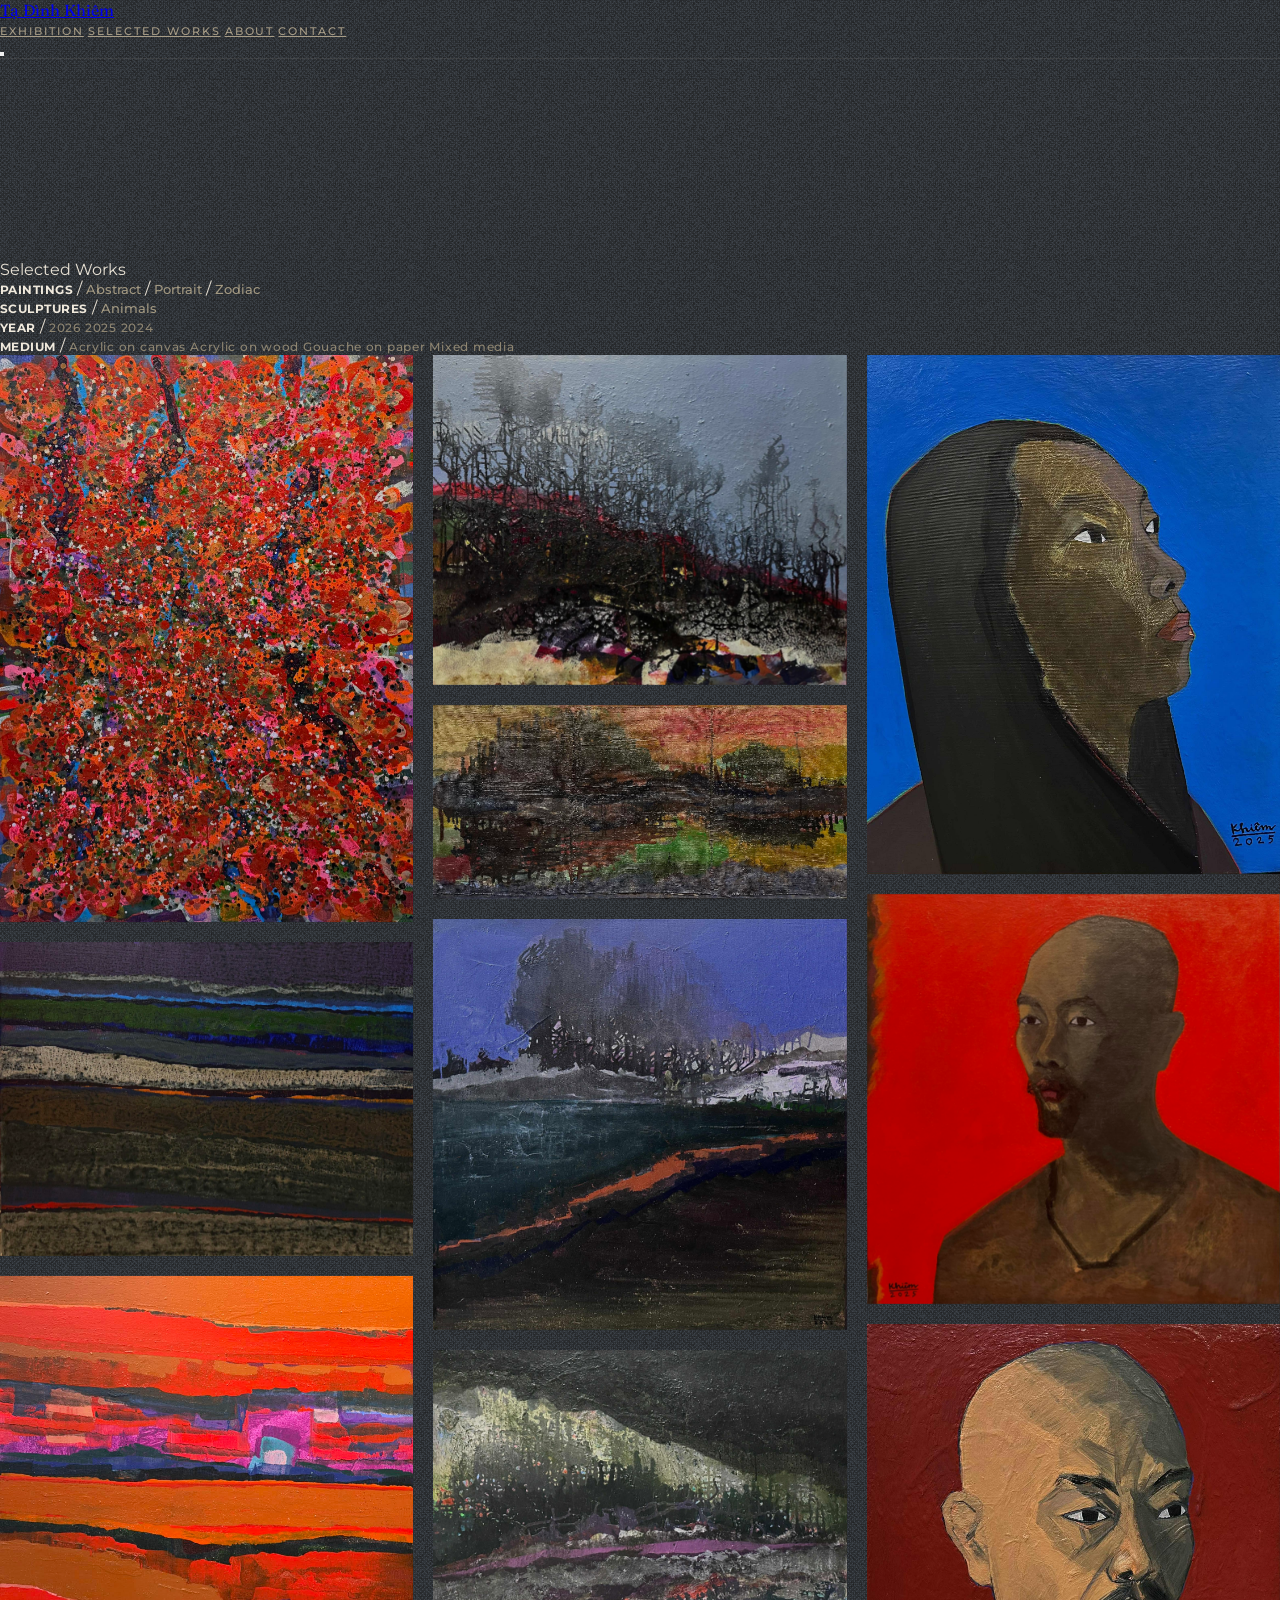
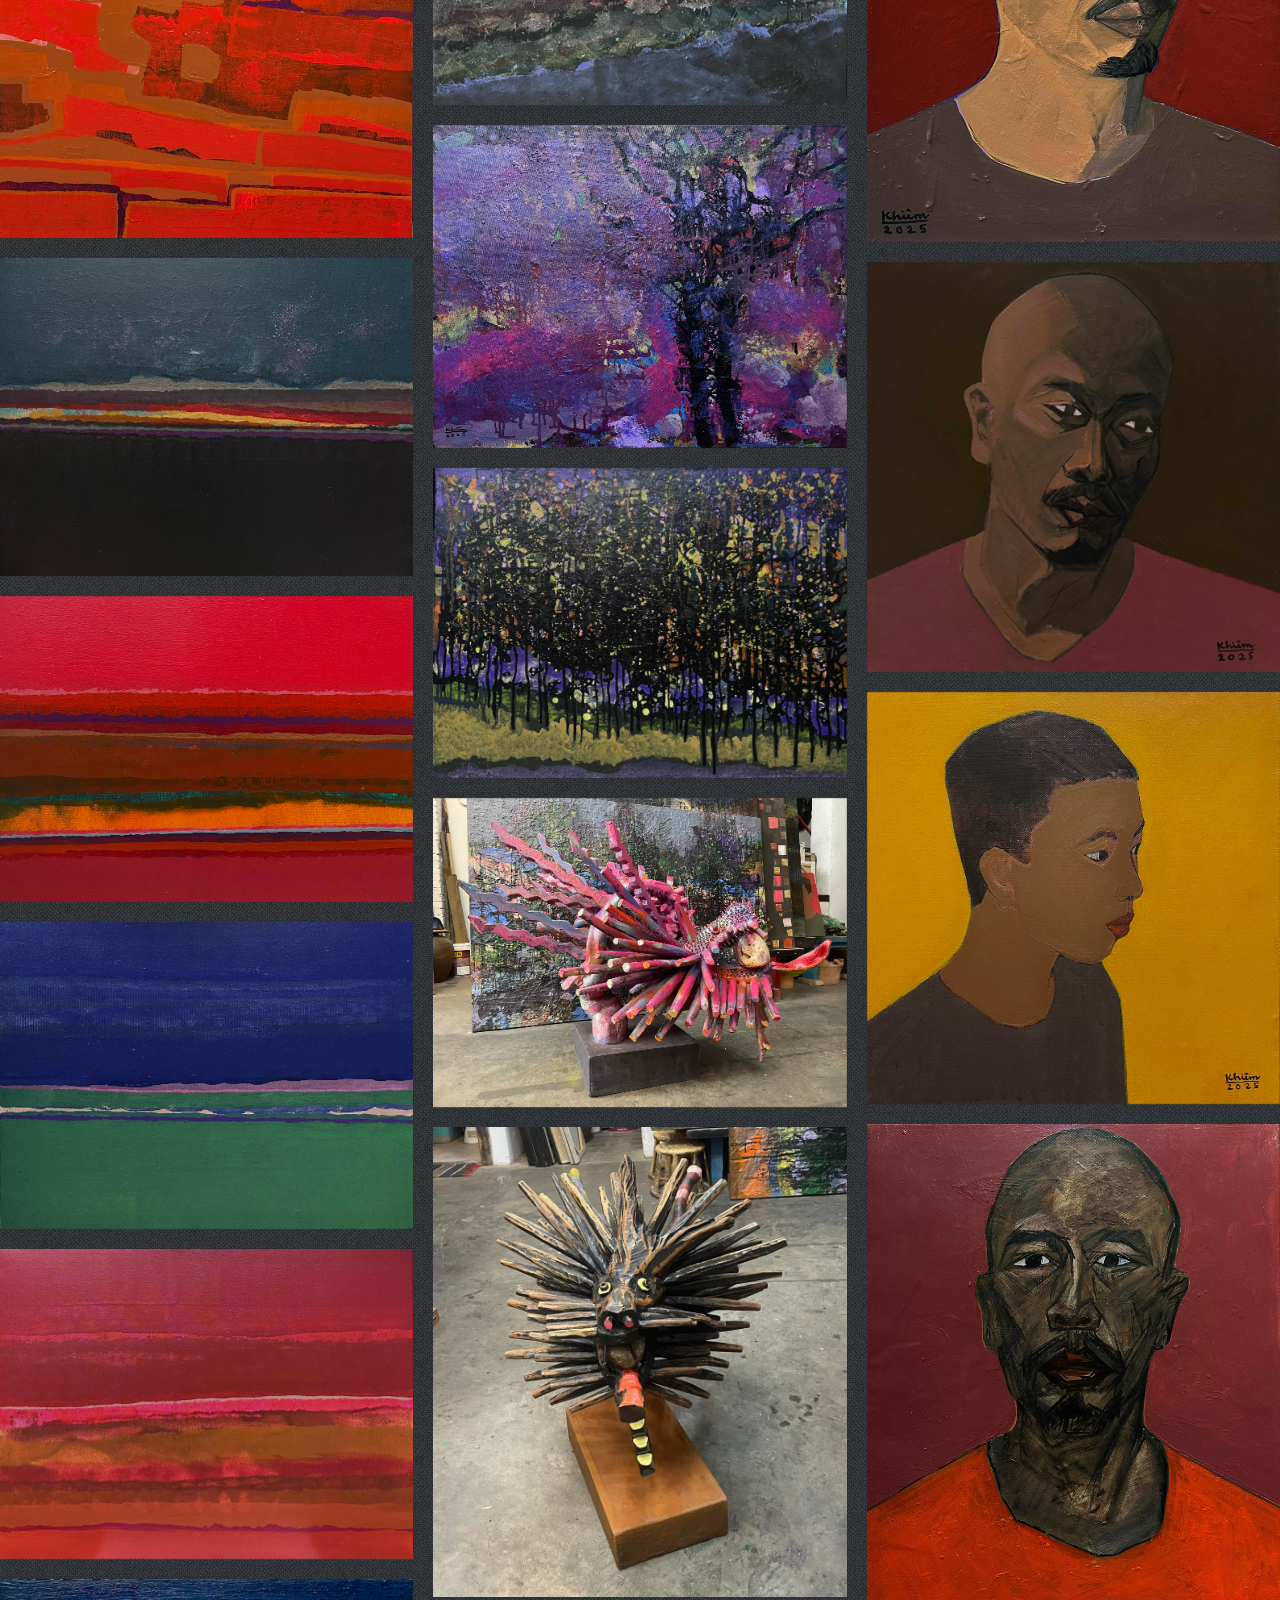
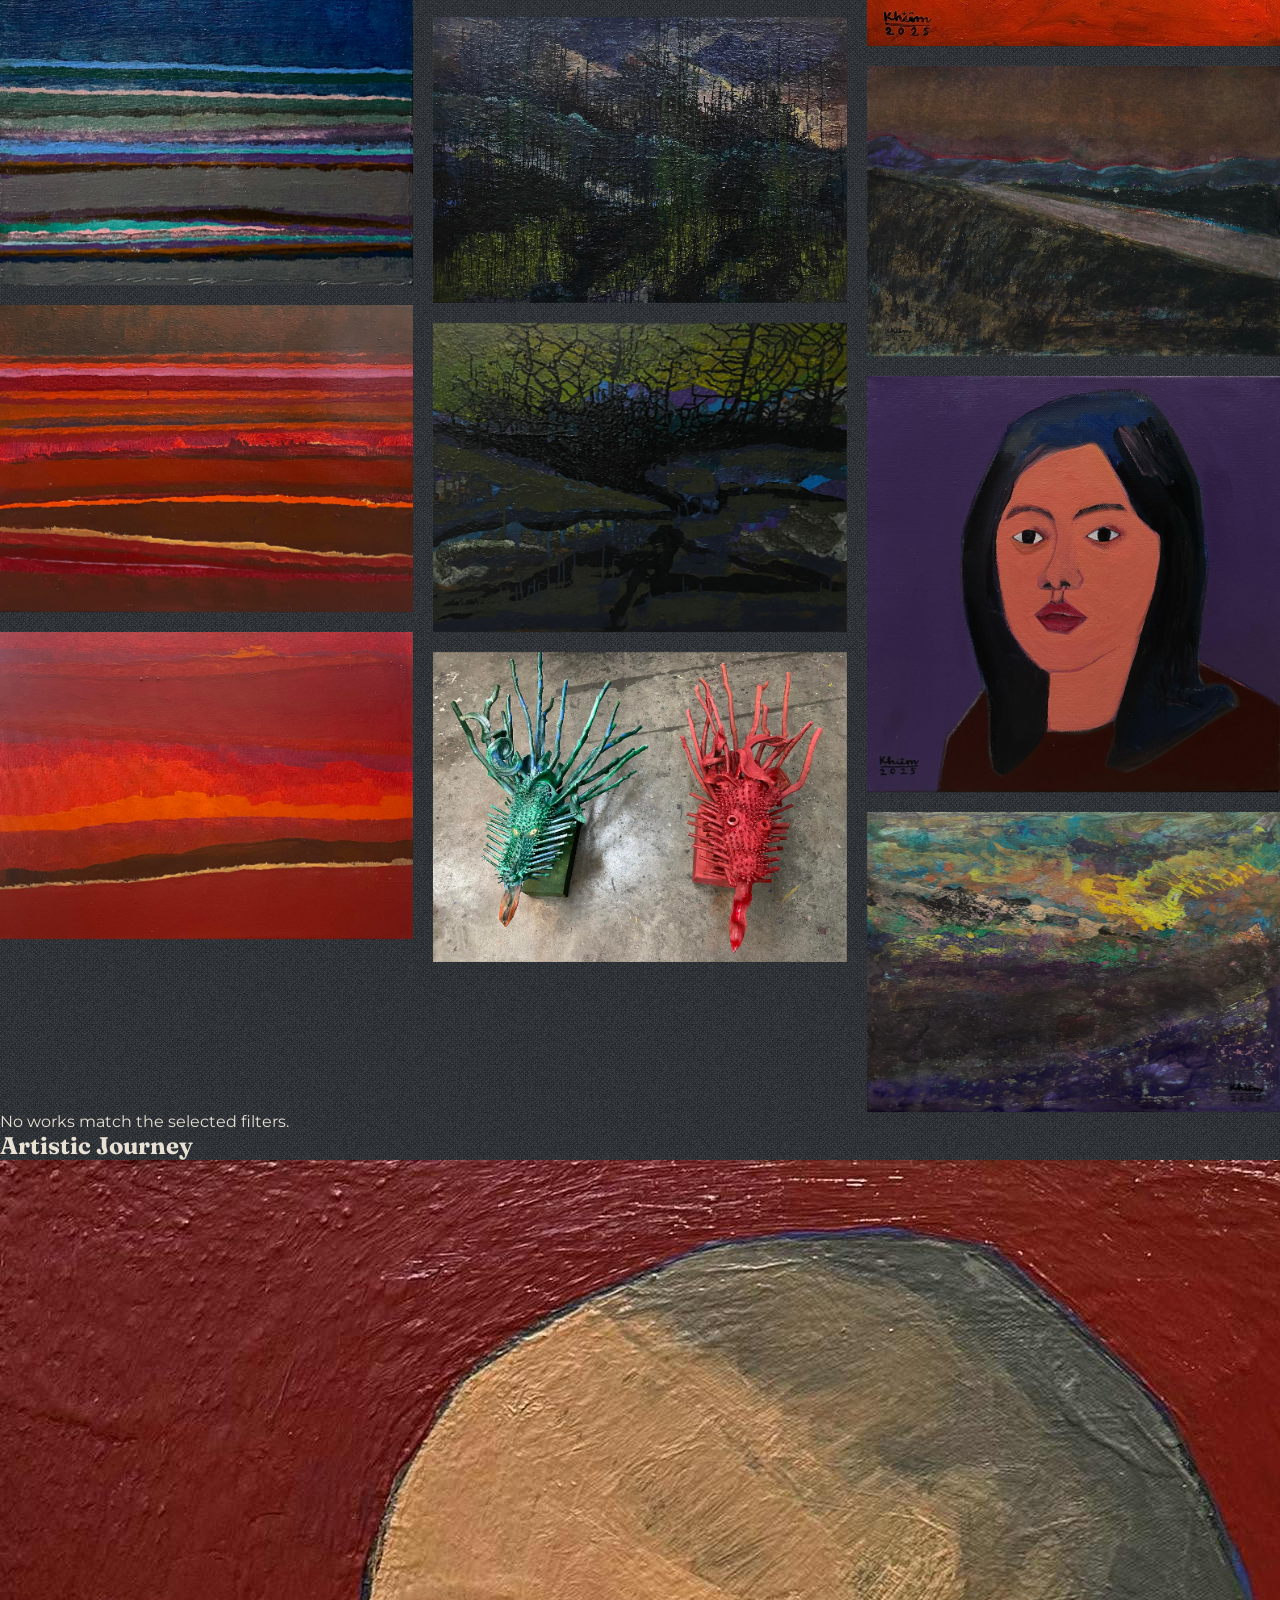
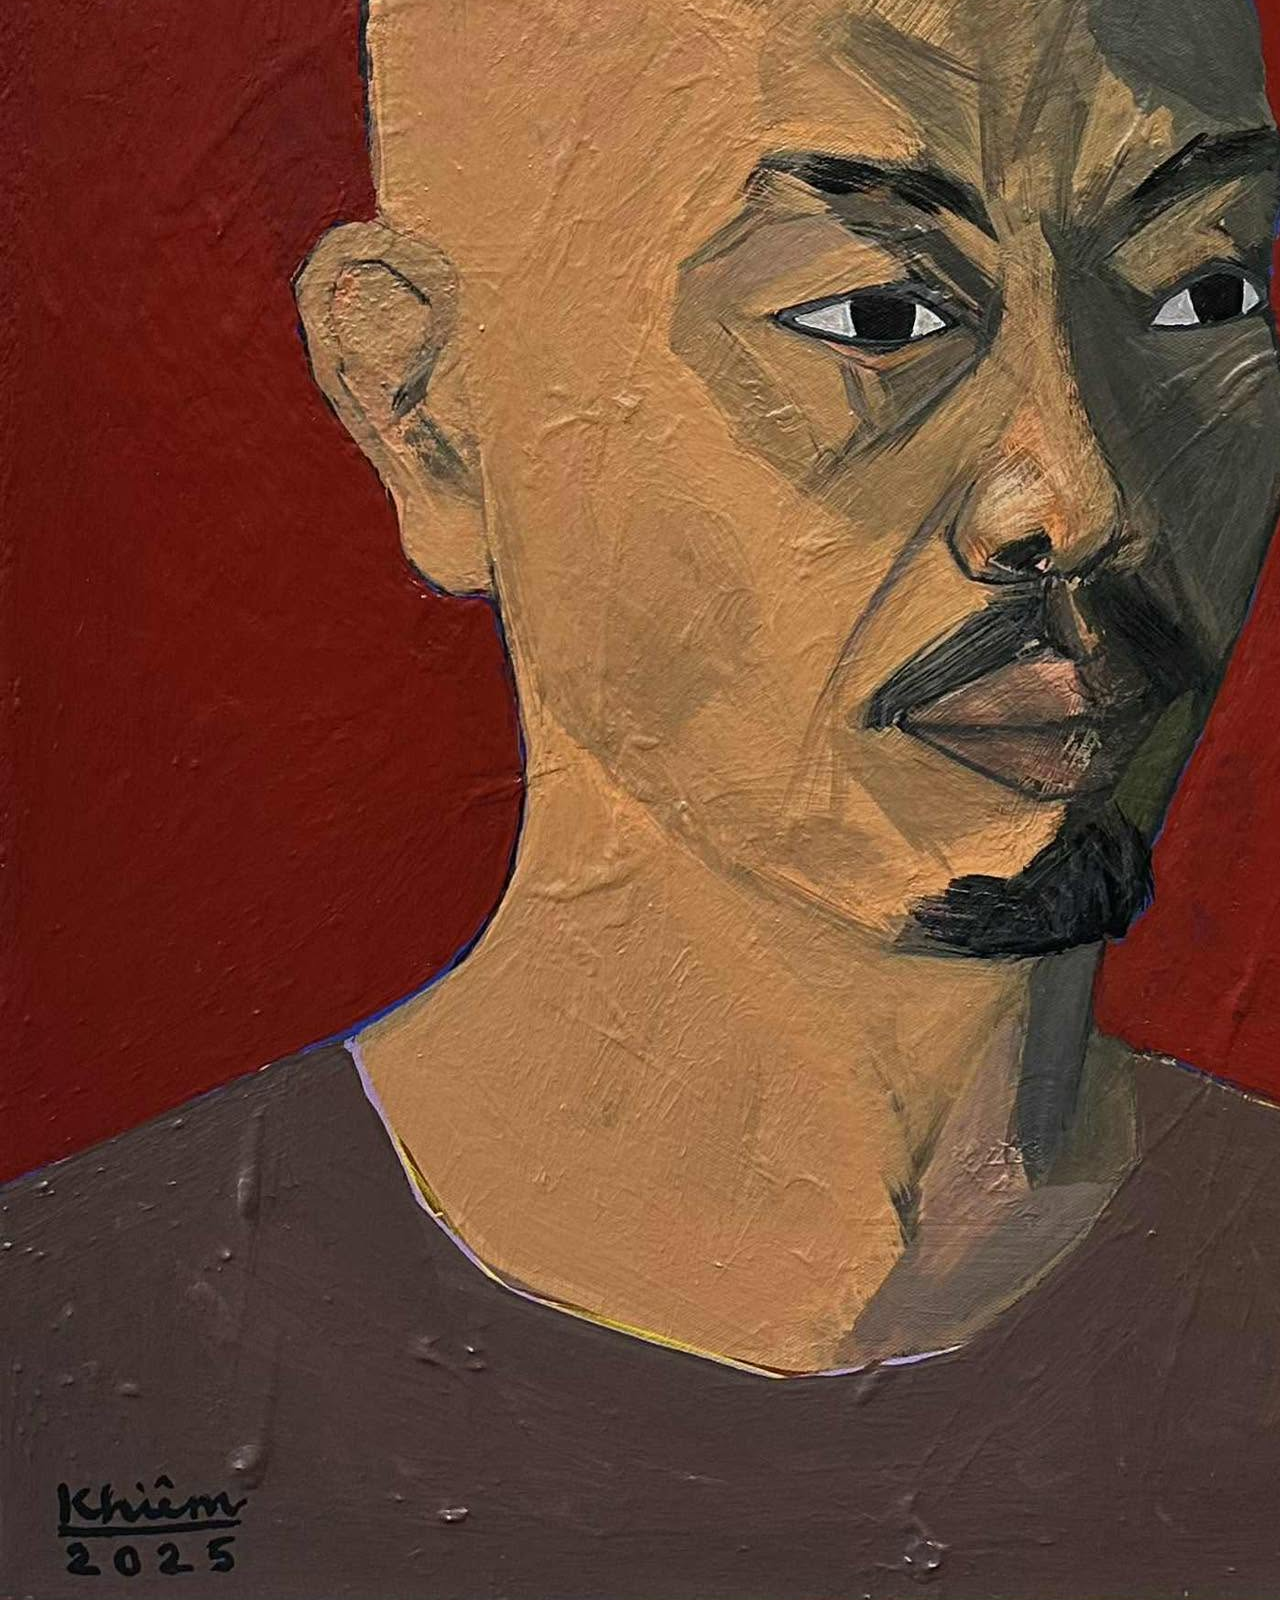
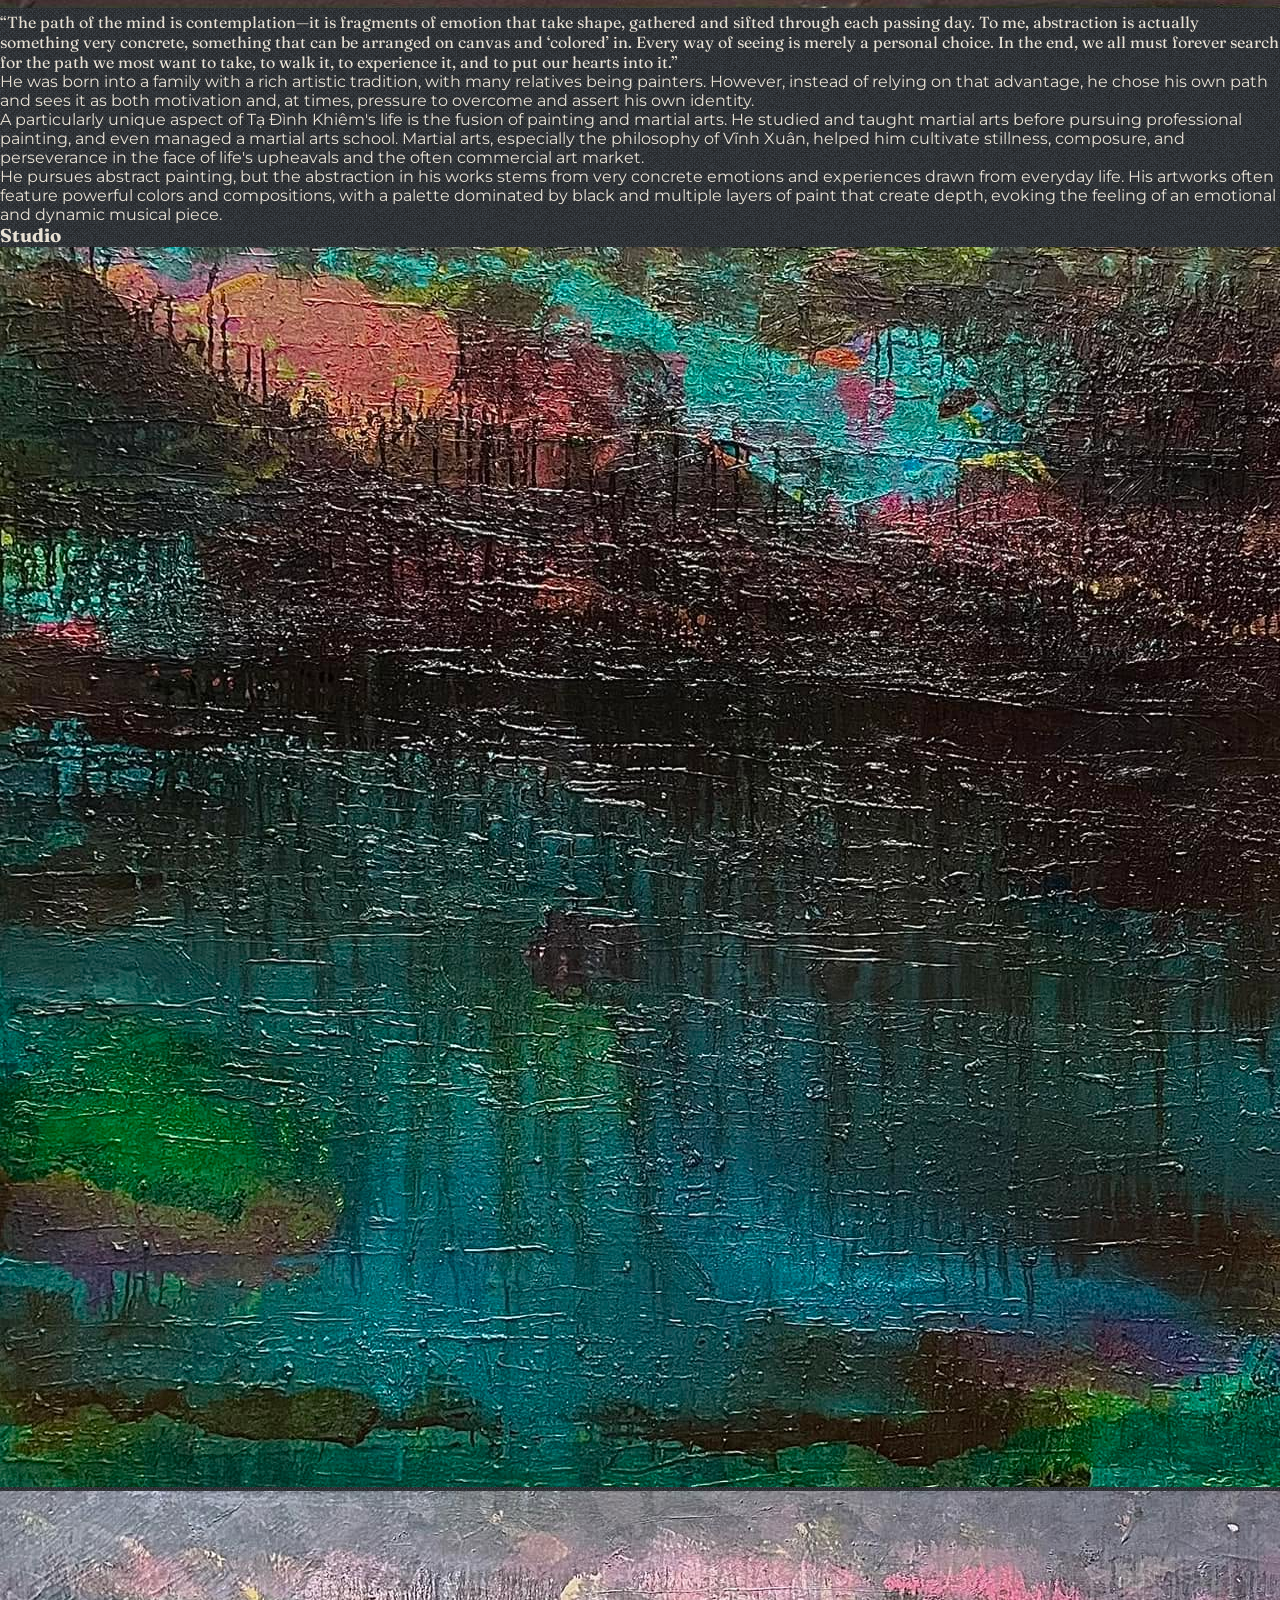
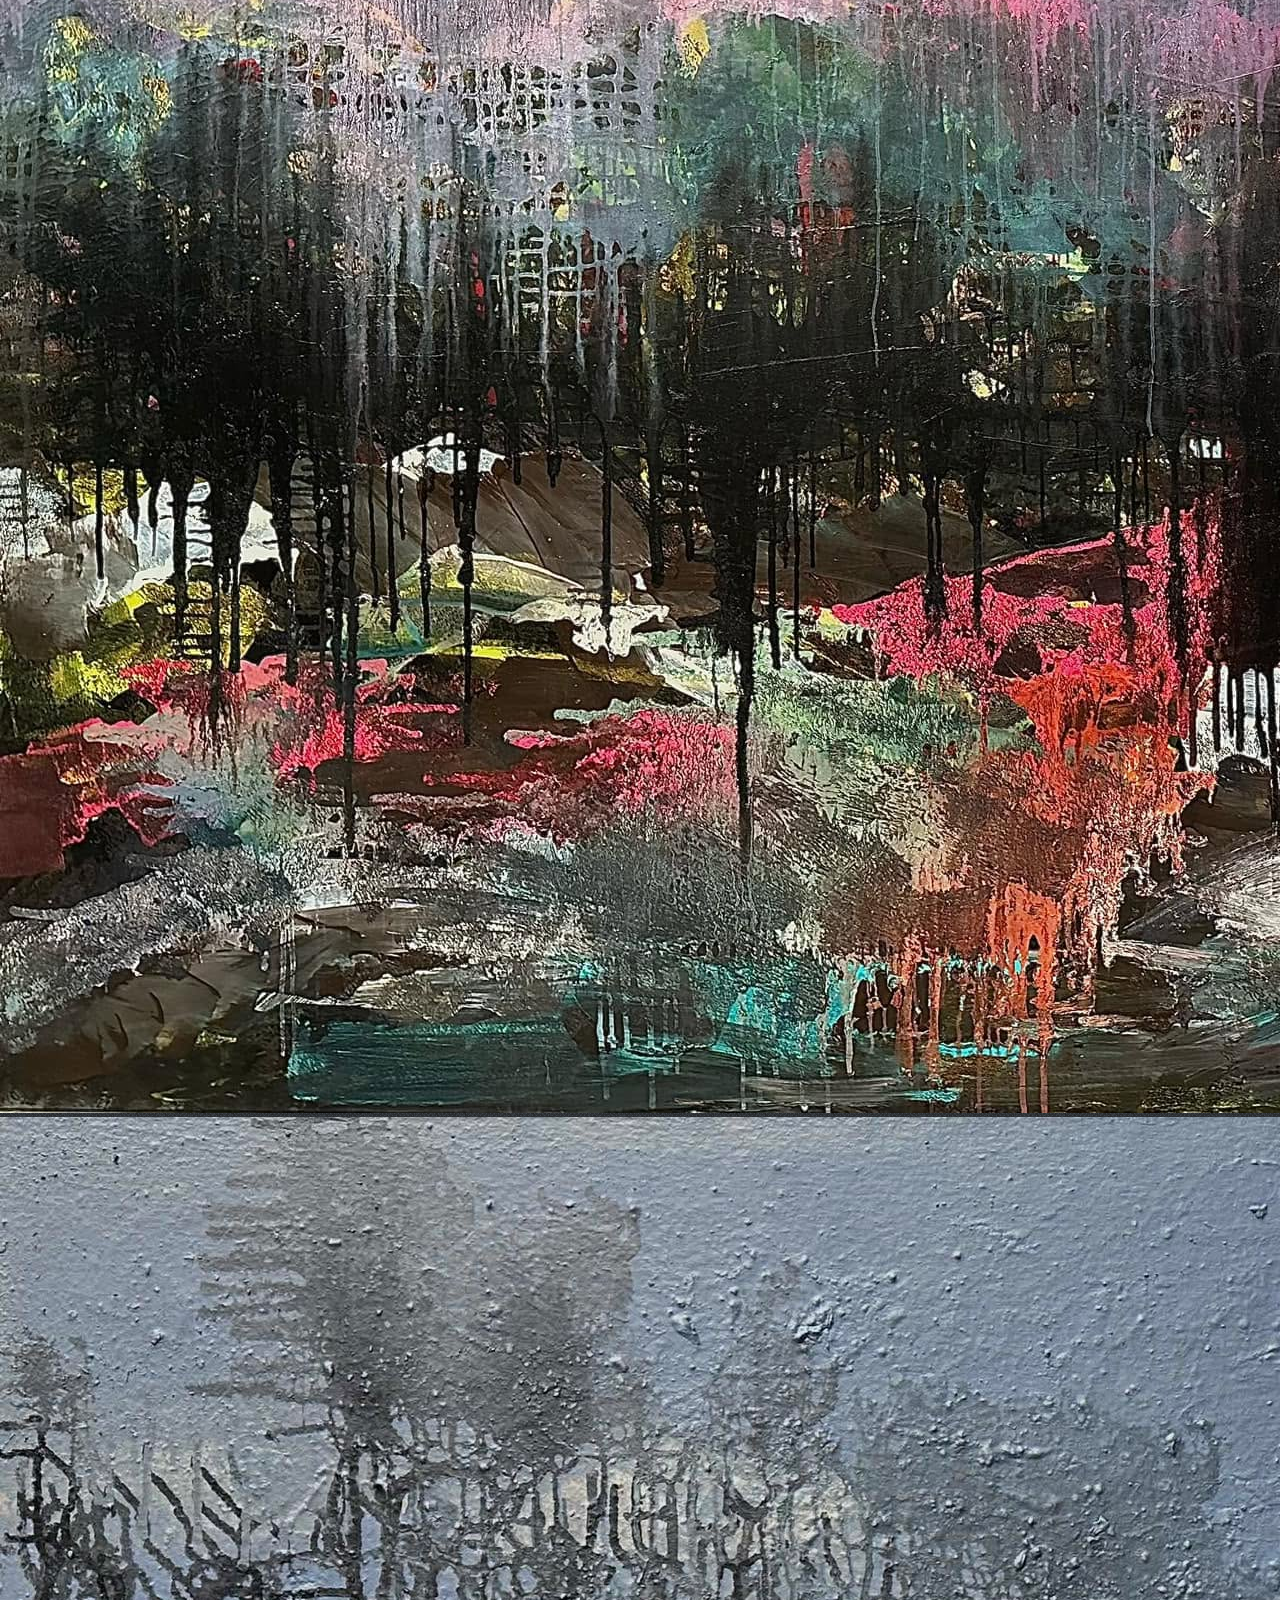
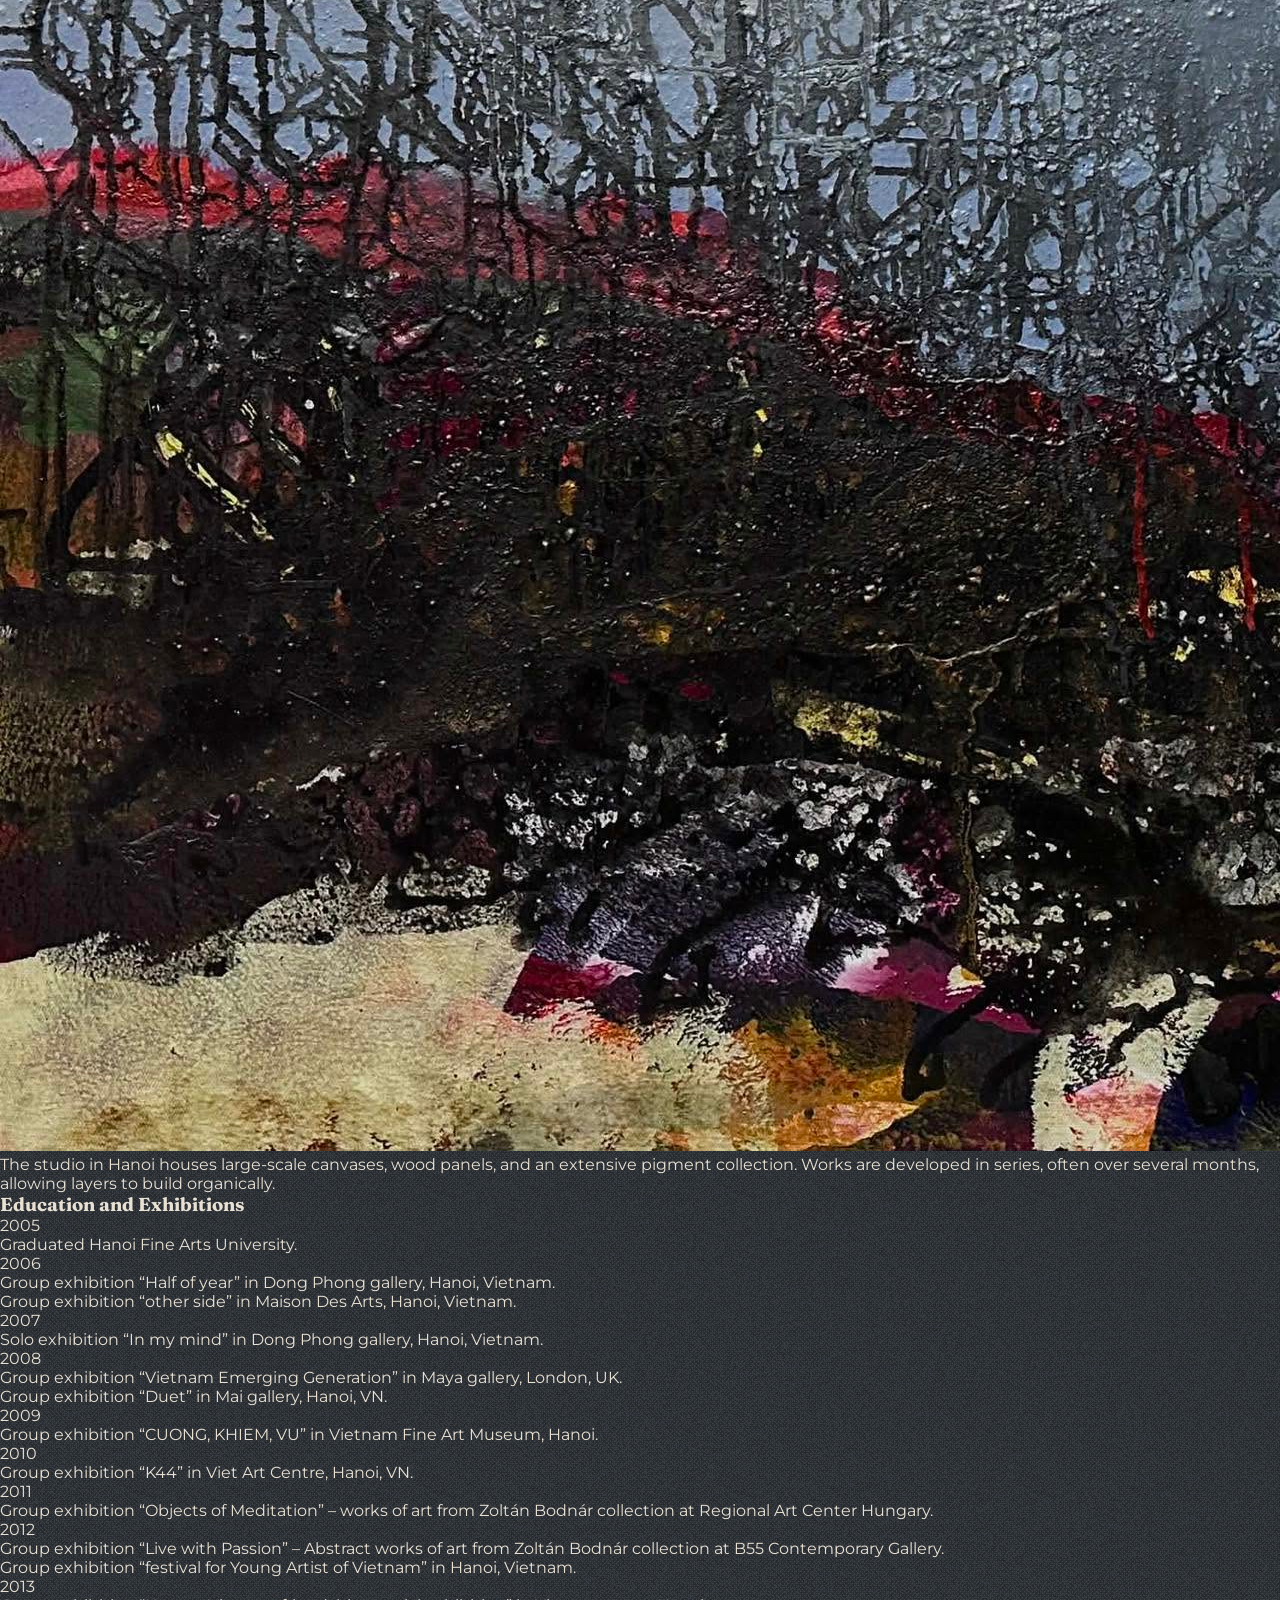
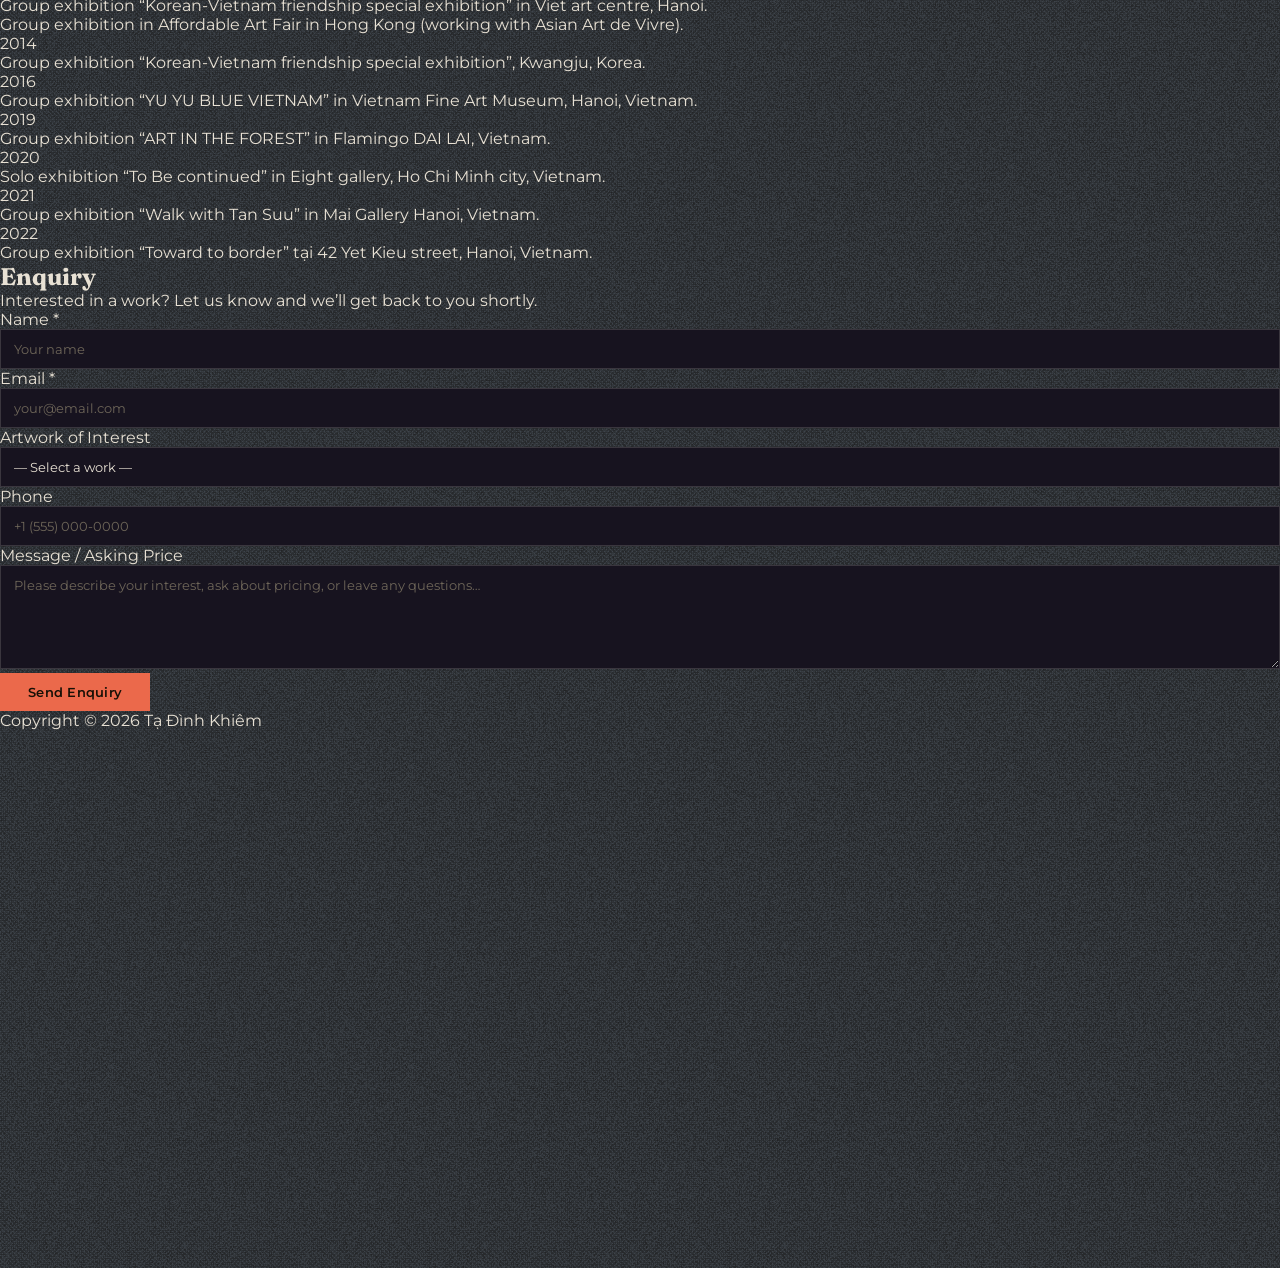
==== index.html @ 2b5f2297 "updated new paintings" ====
<!DOCTYPE html>
<html lang="en" class="scroll-smooth">

<head>
    <meta charset="UTF-8">
    <meta name="viewport" content="width=device-width, initial-scale=1.0">
    <title>Tạ Đình Khiêm</title>
    <script src="https://cdn.tailwindcss.com"></script>
    <script src="https://code.iconify.design/iconify-icon/1.0.7/iconify-icon.min.js"></script>
    <link
        href="https://fonts.googleapis.com/css2?family=Fraunces:ital,opsz,wght@0,9..144,300..700;1,9..144,300..700&family=Montserrat:wght@300;400;500;600&display=swap"
        rel="stylesheet">
    <script>
        tailwind.config = { theme: { extend: { fontFamily: { display: ['Fraunces', 'serif'], sans: ['Montserrat', 'sans-serif'] } } } }
    </script>
    <style>
        :root {
            --display-font: 'Fraunces';
            --accent: #EB694B;
            /* --selection-fg: #171006; */
            --selection-fg: #423067;
            --scrollbar: rgba(240, 233, 220, .14);
            --scrollbar-hover: rgba(240, 233, 220, .3);
            --img-radius: 0px;
            --panel-bg: #0A0810
        }

        * {
            margin: 0;
            padding: 0;
            box-sizing: border-box
        }

        body {
            font-family: 'Montserrat', sans-serif;
            font-size: 16px;
            font-kerning: normal;
            /* background: rgb(55, 62, 69); */
            background-color: #3e444b;
            background-image: url("./img/black-orchid.png");
            color: #E8E1D4;
            -webkit-font-smoothing: antialiased
        }

        .font-display {
            font-family: var(--display-font), serif
        }

        ::selection {
            background: var(--accent);
            color: var(--selection-fg)
        }

        ::-webkit-scrollbar {
            width: 6px
        }

        ::-webkit-scrollbar-track {
            background: #0E0C12
        }

        ::-webkit-scrollbar-thumb {
            background: var(--scrollbar);
            border-radius: 3px
        }

        ::-webkit-scrollbar-thumb:hover {
            background: var(--scrollbar-hover)
        }

        .masonry {
            columns: 3;
            column-gap: 20px
        }

        @media(max-width:1024px) {
            .masonry {
                columns: 2;
                column-gap: 16px;
            }
        }

        @media(max-width:640px) {
            .masonry {
                columns: 2;
                column-gap: 10px
            }
        }

        .mi {
            break-inside: avoid;
            margin-bottom: 20px;
            opacity: 0;
            transform: translateY(14px);
            animation: fu .45s ease forwards
        }

        @media(max-width:1024px) {
            .mi {
                margin-bottom: 16px
            }
        }

        @media(max-width:640px) {
            .mi {
                margin-bottom: 10px
            }
        }

        .mi.out {
            display: none
        }

        .mi img {
            width: 100%;
            height: auto;
            display: block;
            border-radius: var(--img-radius);
            transition: transform .7s cubic-bezier(.25, .46, .45, .94), filter .5s
        }

        .mi:hover img {
            transform: scale(1.03);
            filter: saturate(1.05)
        }

        @keyframes fu {
            to {
                opacity: 1;
                transform: translateY(0)
            }
        }

        .ch {
            font-weight: 700;
            font-size: 15px;
            color: #F0E9DC;
            letter-spacing: .04em;
            text-transform: uppercase;
            font-size: 12px
        }

        .cl {
            color: #A29881;
            transition: color .25s;
            cursor: pointer;
            font-weight: 500;
            font-size: 13px
        }

        .cl:hover {
            color: #F0E9DC
        }

        .cl.on {
            color: #EB694B;
            font-weight: 600
        }

        .fl {
            color: #8F8672;
            transition: color .25s;
            cursor: pointer;
            font-weight: 500;
            font-size: 12px;
            letter-spacing: .06em
        }

        .fl:hover {
            color: #C9C0AC
        }

        .fl.on {
            color: #EB694B;
            font-weight: 600
        }

        .nl {
            position: relative;
            color: #A79C86;
            transition: color .25s;
            font-weight: 500;
            font-size: 11px;
            text-transform: uppercase;
            letter-spacing: .18em;
            padding-bottom: 3px
        }

        .nl::after {
            content: '';
            position: absolute;
            left: 0;
            bottom: 0;
            width: 100%;
            height: 1px;
            background: #EB694B;
            transform: scaleX(0);
            transform-origin: left;
            transition: transform .3s
        }

        .nl:hover {
            color: #EB694B
        }

        .nl.cur {
            color: #EB694B
        }

        .nl.cur::after {
            transform: scaleX(1)
        }

        .dv {
            height: 1px;
            background: rgba(240, 233, 220, .09)
        }

        .lb {
            background-color: #3e444b;
            background-image: url("./img/black-orchid.png");
        }

        .lb {
            opacity: 0;
            pointer-events: none;
            transition: opacity .3s
        }

        .lb.on {
            opacity: 1;
            pointer-events: auto
        }

        .lb .lbi {
            transform: scale(.97) translateY(8px);
            transition: transform .4s cubic-bezier(.16, 1, .3, 1)
        }

        .lb.on .lbi {
            transform: scale(1) translateY(0)
        }

        .ip {
            position: relative;
            overflow: hidden;
            background: var(--panel-bg)
        }

        .ip::before,
        .ip::after {
            content: '';
            position: absolute;
            border-radius: 50%;
            pointer-events: none;
            filter: blur(80px);
            opacity: .5
        }

        .ip::before {
            width: 200%;
            height: 200%;
            top: -60%;
            left: -60%;
            background: var(--pa, #C0392B)
        }

        .ip::after {
            width: 160%;
            height: 160%;
            bottom: -50%;
            right: -50%;
            background: var(--pb, #2C3E50)
        }

        .ip .p1,
        .ip .p2,
        .ip .p3 {
            position: absolute;
            border-radius: 50%;
            pointer-events: none
        }

        .ip .p1 {
            width: 120%;
            height: 120%;
            top: -10%;
            right: -40%;
            background: var(--pc, #8E44AD);
            opacity: .35;
            filter: blur(60px)
        }

        .ip .p2 {
            width: 100%;
            height: 100%;
            bottom: -20%;
            left: -20%;
            background: var(--pd, #EB694B);
            opacity: .3;
            filter: blur(60px)
        }

        .ip .p3 {
            width: 90%;
            height: 90%;
            top: 10%;
            left: 20%;
            background: var(--pe, #2980B9);
            opacity: .2;
            filter: blur(70px)
        }

        .ip .ic {
            position: relative;
            z-index: 2
        }

        .la {
            position: absolute;
            top: 50%;
            transform: translateY(-50%);
            z-index: 10;
            width: 44px;
            height: 44px;
            border-radius: 50%;
            background: var(--arrow-bg);
            backdrop-filter: blur(8px);
            border: 1px solid rgba(255, 255, 255, .12);
            color: #fff;
            display: flex;
            align-items: center;
            justify-content: center;
            cursor: pointer;
            transition: background .25s, transform .25s
        }

        .la:hover {
            background: var(--arrow-bg-hover);
            transform: translateY(-50%) scale(1.08)
        }

        .la.pr,
        .la.nx {
            display: none;
        }

        .ep {
            opacity: 0;
            pointer-events: none;
            transition: opacity .3s
        }

        .ep.on {
            opacity: 1;
            pointer-events: auto
        }

        .ep .ei {
            transform: scale(.96) translateY(12px);
            transition: transform .4s cubic-bezier(.16, 1, .3, 1)
        }

        .ep.on .ei {
            transform: scale(1) translateY(0)
        }

        .mm {
            transform: translateX(100%);
            transition: transform .4s cubic-bezier(.16, 1, .3, 1)
        }

        .mm.open {
            transform: translateX(0)
        }

        .ub {
            position: relative;
            overflow: hidden
        }

        .ub::after {
            content: '';
            position: absolute;
            inset: 0;
            background-color: #3e444b;
            background-image: url("./img/black-orchid.png");
        }

        .footer-icon {
            color: #A79C86;
            transition: color .25s
        }

        .footer-icon:hover {
            color: #fff;
        }

        .toast {
            position: fixed;
            bottom: 30px;
            left: 50%;
            transform: translateX(-50%) translateY(20px);
            background: #2a221b;
            color: #171006;
            padding: 14px 28px;
            font-size: 14px;
            font-weight: 600;
            z-index: 200;
            opacity: 0;
            transition: opacity .3s, transform .3s;
            pointer-events: none
        }

        .toast.show {
            opacity: 1;
            transform: translateX(-50%) translateY(0)
        }

        .fi {
            width: 100%;
            background: #17131F;
            border: 1px solid rgba(240, 233, 220, .16);
            padding: 11px 13px;
            font-family: inherit;
            font-size: 13px;
            color: #E8E1D4;
            transition: border-color .25s;
            outline: none
        }

        .fi:focus {
            border-color: #EB694B
        }

        .fi::placeholder {
            color: #6E6659
        }

        .fs {
            appearance: none;
            background-image: url("data:image/svg+xml,%3Csvg xmlns='https://www.w3.org/2000/svg' width='12' height='12' viewBox='0 0 24 24' fill='none' stroke='%23A79C86' stroke-width='2'%3E%3Cpath d='m6 9 6 6 6-6'/%3E%3C/svg%3E");
            background-repeat: no-repeat;
            background-position: right 12px center;
            padding-right: 32px
        }

        .br {
            background: #EB694B;
            color: #171006;
            font-family: inherit;
            font-weight: 600;
            font-size: 13px;
            letter-spacing: .02em;
            padding: 11px 28px;
            border: none;
            cursor: pointer;
            transition: background .25s
        }

        .br:hover {
            background: #ce5525
        }

        .bs {
            background: #ce5525;
            color: rgb(255 255 255 / 0.9);
            font-family: inherit;
            font-weight: 600;
            font-size: 11px;
            letter-spacing: .04em;
            text-transform: uppercase;
            padding: 9px 18px;
            border: none;
            cursor: pointer;
            transition: background .25s
        }

        .bs:hover {
            background: #bb4d22
        }

        .bo {
            background: transparent;
            color: #fff;
            font-family: inherit;
            font-weight: 600;
            font-size: 11px;
            letter-spacing: .04em;
            text-transform: uppercase;
            padding: 9px 18px;
            border: 1px solid rgba(255, 255, 255, .25);
            cursor: pointer;
            transition: all .25s
        }

        .bo:hover {
            border-color: #fff;
            background: rgba(255, 255, 255, .08)
        }
    </style>
</head>

<body>

    <header class="fixed top-0 left-0 right-0 z-50 backdrop-blur-md">
        <div class="max-w-[1440px] mx-auto px-5 md:px-10 h-20 flex items-center justify-between">
            <a href="#" class="font-display text-4xl font-bold text-[#EFE9DD] hover:text-[#EB694B] transition-colors">Tạ
                Đình Khiêm</a>
            <nav class="hidden md:flex items-center gap-8">
                <a href="exhibition.html" class="nl font-bold">Exhibition</a>
                <a href="#works" class="nl font-bold cur">Selected Works</a>
                <a href="#resume" class="nl font-bold">About</a>
                <a href="#contact" class="nl font-bold">Contact</a>
            </nav>
            <button id="menuBtn" class="md:hidden text-[#A79C86] hover:text-[#EB694B] transition-colors"><iconify-icon
                    icon="lucide:menu" width="22"></iconify-icon></button>
        </div>
        <div class="dv"></div>
    </header>

    <div id="mobileMenu" class="mm fixed bg-[#3e444b] Bg-[#3e444b] bg-[url(./img/black-orchid.png)] inset-0 z-[60] flex flex-col items-center
        justify-center gap-8">
        <button id="closeMenu"
            class="absolute top-4 right-5 text-[#A79C86] hover:text-[#EFE9DD] transition-colors"><iconify-icon
                icon="lucide:x" width="24"></iconify-icon></button>
        <a href="exhibition.html"
            class="text-2xl font-display font-bold tracking-wide text-[#EFE9DD] hover:text-[#EB694B] ml">Exhibition</a>
        <a href="#works"
            class="text-2xl font-display font-bold tracking-wide text-[#EFE9DD] hover:text-[#EB694B] ml">Selected
            Works</a>
        <a href="#resume"
            class="text-2xl font-display font-bold tracking-wide text-[#EFE9DD] hover:text-[#EB694B] ml">About</a>
        <a href="#contact"
            class="text-2xl font-display font-bold tracking-wide text-[#EFE9DD] hover:text-[#EB694B] ml">Contact</a>
    </div>

    <main class="pt-[76px]">

        <!-- Upcoming Exhibition -->
        <section class="ub">
            <div class="max-w-[1440px] mx-auto px-5 md:px-10 py-10 md:py-14 relative z-10 #3e444b]">
                <p class="text-[14px] font-bold uppercase tracking-[.12em] mb-3">Upcoming Exhibition</p>
                <h2 class="font-display text-2xl md:text-4xl font-bold tracking-tight mb-3">On Level (0)</h2>
                <p class="text-sm md:text-[15px] leading-relaxed max-w-xl mb-5">It is where memories
                    exist after an event has passed. Where things that have not yet happened can be imagined as
                    though they had once existed. Where a gaze, a sound, or a scent can open up an entire stretch of
                    lost time. This space has no form, no coordinates, yet quietly shapes the way we see the world
                    and ourselves. “On Level (0)” begins from that distance…</p>
                <div class="flex flex-col gap-y-3 text-sm md:text-[15px]">
                    <div class="flex flex-wrap items-center gap-x-8 gap-y-2">
                        <span class="flex items-center gap-2 font-semibold"><iconify-icon icon="lucide:calendar"
                                width="18"></iconify-icon>17.10.2026</span>
                        <span class="flex items-center gap-2 text-white/90 font-semibold"><iconify-icon
                                icon="lucide:clock" width="18"></iconify-icon>16:00</span>
                    </div>
                    <span class="flex items-start gap-2 font-semibold max-w-xl leading-snug"><iconify-icon
                            icon="lucide:map-pin" width="18"
                            class="text-white/85 mt-0.5 flex-shrink-0"></iconify-icon>Floor 2, Building B,
                        Vietnam National Fine Arts Museum,<br>66 Nguyen Thai Hoc St., Hanoi, Vietnam</span>
                    <div class="flex flex-wrap items-center gap-x-8 gap-y-2">
                        <span class="flex items-center gap-2 font-semibold"><iconify-icon icon="lucide:door-open"
                                width="18" class="text-white/85"></iconify-icon>Open To
                            Public</span>
                        <a href="https://www.facebook.com/RGAS.hanoi.vietnam" target="_blank" rel="noopener"
                            class="flex items-center gap-2 font-semibold text-[#EB694B] hover:text-[#EB694B] transition-colors"><iconify-icon
                                icon="lucide:facebook" width="18" class="text-[#EB694B]"></iconify-icon>Red Gate Art
                            Space</a>
                    </div>
                </div>
            </div>
        </section>

        <!-- Filters -->
        <section id="works" class="max-w-[1440px] mx-auto px-5 md:px-10 pt-7 pb-4">
            <p class="text-[14px] font-bold uppercase tracking-[.12em] mb-4">Selected Works</p>
            <div class="space-y-2.5">
                <div class="flex flex-wrap items-center gap-x-2 gap-y-1.5">
                    <span class="ch mr-1">Paintings</span>
                    <span class="text-[#5E5768] font-light">/</span>
                    <span class="cl px-1.5 py-0.5" data-fc="abstract">Abstract</span>
                    <span class="text-[#5E5768] font-light">/</span>
                    <span class="cl px-1.5 py-0.5" data-fc="portrait">Portrait</span>
                    <span class="text-[#5E5768] font-light">/</span>
                    <span class="cl px-1.5 py-0.5" data-fc="zodiac">Zodiac</span>
                </div>
                <div class="flex flex-wrap items-center gap-x-2 gap-y-1.5">
                    <span class="ch mr-1">Sculptures</span>
                    <span class="text-[#5E5768] font-light">/</span>
                    <span class="cl px-1.5 py-0.5" data-fc="sculpt-animal">Animals</span>
                </div>
                <div class="flex flex-wrap items-center gap-x-2 gap-y-1.5">
                    <!-- <span class="text-[#EFE9DD] text-[12px] font-bold tracking-[.1em] mr-1">Year</span> -->
                    <span class="ch mr-1">Year</span>
                    <span class="text-[#5E5768] font-light">/</span>
                    <span class="fl px-1.5 py-0.5" data-fy="2026">2026</span>
                    <span class="fl px-1.5 py-0.5" data-fy="2025">2025</span>
                    <span class="fl px-1.5 py-0.5" data-fy="2024">2024</span>
                </div>
                <div class="flex flex-wrap items-center gap-x-2 gap-y-1.5">
                    <!-- <span class="text-[#6E6659] text-[12px] font-bold tracking-[.1em] mr-1">Medium</span> -->
                    <span class="ch mr-1">Medium</span>
                    <span class="text-[#5E5768] font-light">/</span>
                    <span class="fl px-1.5 py-0.5" data-fm="Acrylic on canvas">Acrylic on canvas</span>
                    <span class="fl px-1.5 py-0.5" data-fm="Acrylic on wood">Acrylic on wood</span>
                    <span class="fl px-1.5 py-0.5" data-fm="Gouache on paper">Gouache on paper</span>
                    <span class="fl px-1.5 py-0.5" data-fm="Mixed media">Mixed media</span>
                </div>
            </div>
        </section>
        <!-- <div class="dv max-w-[1440px] mx-auto"></div> -->

        <!-- Gallery -->
        <section class="max-w-[1440px] mx-auto px-5 md:px-10 py-6">
            <div class="masonry" id="gal"></div>
            <div id="emp" class="hidden py-48 text-center">
                <p class="text-[#6E6659] text-sm">No works match the selected filters.</p>
            </div>
        </section>

        <!-- Resume -->
        <section id="resume">
            <div class="max-w-[1440px] mx-auto px-5 md:px-10 py-16 md:py-20">
                <h2 class="font-display text-3xl md:text-4xl font-bold tracking-tight mb-12 text-[#EFE9DD]">
                    Artistic Journey</h2>

                <!-- Artist portrait + quote -->
                <div class="grid md:grid-cols-[280px_1fr] gap-10 md:gap-14 mb-16">
                    <div class="aspect-[3/4] overflow-hidden flex-shrink-0">
                        <img src="./img/024.jpg" alt="Artist"
                            class="w-full h-full object-cover grayscale contrast-110 opacity-80">
                    </div>
                    <div class="flex flex-col justify-center">
                        <blockquote
                            class="font-display text-xl md:text-2xl font-light italic leading-[1.4] text-[#C9C0B0] border-l-2 border-[#EB694B] pl-6 mb-8 max-w-[60ch]">
                            “The path of the mind is contemplation—it is fragments of emotion that take shape, gathered
                            and sifted through each passing day. To me, abstraction is actually something very concrete,
                            something that can be arranged on canvas and ‘colored’ in. Every way of seeing is merely a
                            personal choice. In the end, we all must forever search for the path we most want to take,
                            to walk it, to experience it, and to put our hearts into it.”</blockquote>
                        <div class="space-y-4 text-[15px] leading-[1.45] text-[#A79E8E] max-w-[70ch]">
                            <p>He was born into a family with a rich artistic tradition, with many relatives being
                                painters. However, instead of relying on that advantage, he chose his own path and sees
                                it as both motivation and, at times, pressure to overcome and assert his own identity.
                            </p>
                            <p>A particularly unique aspect of Tạ Đình Khiêm's life is the fusion of painting and
                                martial arts. He studied and taught martial arts before pursuing professional painting,
                                and even managed a martial arts school. Martial arts, especially the philosophy of Vĩnh
                                Xuân, helped him cultivate stillness, composure, and perseverance in the face of life's
                                upheavals and the often commercial art market.</p>
                            <p>He pursues abstract painting, but the abstraction in his works stems from very concrete
                                emotions and experiences drawn from everyday life. His artworks often feature powerful
                                colors and compositions, with a palette dominated by black and multiple layers of paint
                                that create depth, evoking the feeling of an emotional and dynamic musical piece.</p>
                        </div>
                    </div>
                </div>
                <!-- <div class="dv mb-14"></div> -->

                <!-- Studio -->
                <div class="mb-16">
                    <h3 class="font-display text-3xl font-bold tracking-tight mb-6 text-[#EFE9DD]">Studio</h3>
                    <div class="grid md:grid-cols-3 gap-4">
                        <div class="aspect-[4/3] overflow-hidden"><img src="./img/048.jpg" alt="Studio"
                                class="w-full h-full object-cover">
                        </div>
                        <div class="aspect-[4/3] overflow-hidden"><img src="./img/051.jpg" alt="Studio"
                                class="w-full h-full object-cover">
                        </div>
                        <div class="aspect-[4/3] overflow-hidden"><img src="./img/011.jpg" alt="Studio"
                                class="w-full h-full object-cover opacity-100">
                        </div>
                    </div>
                    <p class="text-[15px] text-[#857D6F] mt-4 leading-[1.45] max-w-[70ch]">The studio in Hanoi houses
                        large-scale canvases, wood panels, and an extensive pigment collection. Works are developed in
                        series, often over several months, allowing layers to build organically.</p>
                </div>
                <!-- <div class="dv mb-14"></div> -->

                <!-- Education and Exhibitions -->
                <div>
                    <h3 class="font-display text-3xl font-bold tracking-tight mb-6 text-[#EFE9DD]">Education and
                        Exhibitions</h3>
                    <div class="space-y-4 text-[15px] leading-[1.45]">
                        <div class="flex flex-col md:flex-row md:items-baseline gap-1 md:gap-6"><span
                                class="text-[#EB694B] md:w-10 flex-shrink-0">2005</span>
                            <div>
                                <p class="text-[#C9C0B0]">Graduated Hanoi Fine Arts University.</p>
                            </div>
                        </div>
                        <div class="flex flex-col md:flex-row md:items-baseline gap-1 md:gap-6"><span
                                class="text-[#EB694B] md:w-10 flex-shrink-0">2006</span>
                            <div>
                                <p class="text-[#C9C0B0]">Group exhibition “Half of year” in Dong Phong
                                    gallery, Hanoi, Vietnam.</p>
                                <p class="text-[#C9C0B0]">Group exhibition “other side” in Maison Des
                                    Arts, Hanoi, Vietnam.</p>
                            </div>
                        </div>
                        <div class="flex flex-col md:flex-row md:items-baseline gap-1 md:gap-6"><span
                                class="text-[#EB694B] md:w-10 flex-shrink-0">2007</span>
                            <div>
                                <p class="text-[#C9C0B0]">Solo exhibition “In my mind” in Dong Phong
                                    gallery, Hanoi, Vietnam.</p>
                            </div>
                        </div>
                        <div class="flex flex-col md:flex-row md:items-baseline gap-1 md:gap-6"><span
                                class="text-[#EB694B] md:w-10 flex-shrink-0">2008</span>
                            <div>
                                <p class="text-[#C9C0B0]">Group exhibition “Vietnam Emerging Generation”
                                    in Maya gallery, London, UK.</p>
                                <p class="text-[#C9C0B0]">Group exhibition “Duet” in Mai gallery, Hanoi,
                                    VN.</p>
                            </div>
                        </div>
                        <div class="flex flex-col md:flex-row md:items-baseline gap-1 md:gap-6"><span
                                class="text-[#EB694B] md:w-10 flex-shrink-0">2009</span>
                            <div>
                                <p class="text-[#C9C0B0]">Group exhibition “CUONG, KHIEM, VU” in Vietnam
                                    Fine Art Museum, Hanoi.</p>
                            </div>
                        </div>
                        <div class="flex flex-col md:flex-row md:items-baseline gap-1 md:gap-6"><span
                                class="text-[#EB694B] md:w-10 flex-shrink-0">2010</span>
                            <div>
                                <p class="text-[#C9C0B0]">Group exhibition “K44” in Viet Art Centre,
                                    Hanoi, VN.</p>
                            </div>
                        </div>
                        <div class="flex flex-col md:flex-row md:items-baseline gap-1 md:gap-6"><span
                                class="text-[#EB694B] md:w-10 flex-shrink-0">2011</span>
                            <div>
                                <p class="text-[#C9C0B0]">Group exhibition “Objects of Meditation” – works
                                    of art from Zoltán Bodnár collection at Regional Art Center Hungary.</p>
                            </div>
                        </div>
                        <div class="flex flex-col md:flex-row md:items-baseline gap-1 md:gap-6"><span
                                class="text-[#EB694B] md:w-10 flex-shrink-0">2012</span>
                            <div>
                                <p class="text-[#C9C0B0]">Group exhibition “Live with Passion” – Abstract
                                    works of art from Zoltán Bodnár collection at B55 Contemporary Gallery.</p>
                                <p class="text-[#C9C0B0]">Group exhibition “festival for Young Artist of
                                    Vietnam” in Hanoi, Vietnam.</p>
                            </div>
                        </div>
                        <div class="flex flex-col md:flex-row md:items-baseline gap-1 md:gap-6"><span
                                class="text-[#EB694B] md:w-10 flex-shrink-0">2013</span>
                            <div>
                                <p class="text-[#C9C0B0]">Group exhibition “Korean-Vietnam friendship
                                    special exhibition” in Viet art centre, Hanoi.</p>
                                <p class="text-[#C9C0B0]">Group exhibition in Affordable Art Fair in Hong
                                    Kong (working with Asian Art de Vivre).</p>
                            </div>
                        </div>
                        <div class="flex flex-col md:flex-row md:items-baseline gap-1 md:gap-6"><span
                                class="text-[#EB694B] md:w-10 flex-shrink-0">2014</span>
                            <div>
                                <p class="text-[#C9C0B0]">Group exhibition “Korean-Vietnam friendship
                                    special exhibition”, Kwangju, Korea.</p>
                            </div>
                        </div>
                        <div class="flex flex-col md:flex-row md:items-baseline gap-1 md:gap-6"><span
                                class="text-[#EB694B] md:w-10 flex-shrink-0">2016</span>
                            <div>
                                <p class="text-[#C9C0B0]">Group exhibition “YU YU BLUE VIETNAM” in Vietnam
                                    Fine Art Museum, Hanoi, Vietnam.</p>
                            </div>
                        </div>
                        <div class="flex flex-col md:flex-row md:items-baseline gap-1 md:gap-6"><span
                                class="text-[#EB694B] md:w-10 flex-shrink-0">2019</span>
                            <div>
                                <p class="text-[#C9C0B0]">Group exhibition “ART IN THE FOREST” in Flamingo
                                    DAI LAI, Vietnam.</p>
                            </div>
                        </div>
                        <div class="flex flex-col md:flex-row md:items-baseline gap-1 md:gap-6"><span
                                class="text-[#EB694B] md:w-10 flex-shrink-0">2020</span>
                            <div>
                                <p class="text-[#C9C0B0]">Solo exhibition “To Be continued” in Eight
                                    gallery, Ho Chi Minh city, Vietnam.</p>
                            </div>
                        </div>
                        <div class="flex flex-col md:flex-row md:items-baseline gap-1 md:gap-6"><span
                                class="text-[#EB694B] md:w-10 flex-shrink-0">2021</span>
                            <div>
                                <p class="text-[#C9C0B0]">Group exhibition “Walk with Tan Suu” in Mai
                                    Gallery Hanoi, Vietnam.</p>
                            </div>
                        </div>
                        <div class="flex flex-col md:flex-row md:items-baseline gap-1 md:gap-6"><span
                                class="text-[#EB694B] md:w-10 flex-shrink-0">2022</span>
                            <div>
                                <p class="text-[#C9C0B0]">Group exhibition “Toward to border” tại 42 Yet
                                    Kieu street, Hanoi, Vietnam.</p>
                            </div>
                        </div>
                    </div>
                </div>
            </div>
        </section>
    </main>

    <!-- Enquiry section -->
    <section id="enquiry">
        <div class="max-w-[1440px] mx-auto px-5 md:px-10 py-16 md:py-20">
            <h2 class="font-display text-3xl font-bold tracking-tight mb-2 text-[#EFE9DD]">Enquiry</h2>
            <p class="text-[#A79C86] text-[15px] leading-[1.45] mb-10">Interested in a work? Let us know and we’ll get
                back to you shortly.
            </p>
            <form id="eqFormBot" class="grid md:grid-cols-2 gap-5 max-w-3xl">
                <div><label class="block text-[11px] font-bold text-[#857D6F] uppercase tracking-[.1em] mb-2">Name
                        *</label><input type="text" name="name" class="fi" placeholder="Your name" required></div>
                <div><label class="block text-[11px] font-bold text-[#857D6F] uppercase tracking-[.1em] mb-2">Email
                        *</label><input type="email" name="email" class="fi" placeholder="your@email.com" required>
                </div>
                <div><label class="block text-[11px] font-bold text-[#857D6F] uppercase tracking-[.1em] mb-2">Artwork of
                        Interest</label><select id="aSel" name="artwork" class="fi fs">
                        <option value="">— Select a work —</option>
                    </select></div>
                <div><label
                        class="block text-[11px] font-bold text-[#857D6F] uppercase tracking-[.1em] mb-2">Phone</label><input
                        type="tel" name="phone" class="fi" placeholder="+1 (555) 000-0000"></div>
                <div class="md:col-span-2"><label
                        class="block text-[11px] font-bold text-[#857D6F] uppercase tracking-[.1em] mb-2">Message /
                        Asking
                        Price</label><textarea name="message" class="fi" rows="5"
                        placeholder="Please describe your interest, ask about pricing, or leave any questions…"></textarea>
                </div>
                <div class="md:col-span-2"><button type="submit" class="br">Send Enquiry</button></div>
            </form>
        </div>
    </section>

    <footer id="contact">
        <div
            class="flex flex-wrap items-center gap-x-6 gap-y-3 text-[14px] ps-10 max-[649px]:ps-4 font-bold text-[#A79C86] px-5 md:px-10 py-10 ">
            <p>Copyright © 2026 Tạ Đình
                Khiêm</p>
    </footer>

    <!-- Lightbox -->
    <div id="lb" class="lb fixed inset-0 z-[70] flex flex-col">
        <div class="flex items-center justify-between px-4 md:px-8 h-14 flex-shrink-0">
            <span id="lbCt" class="text-[#A79C86] text-[13px] font-medium tabular-nums"></span>
            <button id="clLb" class="text-[#A79C86] hover:text-[#EFE9DD] transition-colors"><iconify-icon
                    icon="lucide:x" width="24"></iconify-icon></button>
        </div>
        <div class="flex-1 flex flex-col md:flex-row items-stretch overflow-hidden min-h-0">
            <div class="relative flex-1 flex items-center justify-center px-2 md:px-4 pb-2 md:pb-0 min-h-0">
                <button id="lbP" class="la pr"><iconify-icon icon="lucide:chevron-left"
                        width="22"></iconify-icon></button>
                <img id="lbIm" src="" alt="" class="max-w-full max-h-full object-contain select-none px-6 md:px-10">
                <button id="lbN" class="la nx"><iconify-icon icon="lucide:chevron-right"
                        width="22"></iconify-icon></button>
            </div>
            <div id="lbI"
                class="ip w-full md:w-[310px] lg:w-[350px] flex-shrink-0 flex flex-col justify-between p-4 md:p-8 text-white">
                <div class="p1"></div>
                <div class="p2"></div>
                <div class="p3"></div>
                <div class="ic">
                    <h3 id="lbTi"
                        class="font-display text-xl md:text-3xl font-bold tracking-tight leading-tight mb-3 md:mb-6">
                    </h3>
                    <div class="grid grid-cols-2 gap-x-4 gap-y-1 md:block md:space-y-4 text-[13px]">
                        <div><span class="text-white/40 text-[10px] font-bold uppercase tracking-[.12em]">Year</span>
                            <p id="lbYr" class="text-white/90 mt-1 font-medium"></p>
                        </div>
                        <div><span class="text-white/40 text-[10px] font-bold uppercase tracking-[.12em]">Medium</span>
                            <p id="lbMd" class="text-white/90 mt-1 font-medium"></p>
                        </div>
                        <div><span class="text-white/40 text-[10px] font-bold uppercase tracking-[.12em]">Size</span>
                            <p id="lbSz" class="text-white/90 mt-1 font-medium"></p>
                        </div>
                        <div><span
                                class="text-white/40 text-[10px] font-bold uppercase tracking-[.12em]">Category</span>
                            <p id="lbCa" class="text-white/90 mt-1 font-medium"></p>
                        </div>
                    </div>
                </div>
                <div class="ic mt-4 md:mt-8 space-y-3 md:space-y-4">
                    <button id="lbEq" class="bs w-full">Enquire About This Work</button>
                    <div class="flex items-center justify-between text-[12px]">
                        <button id="lbPT"
                            class="text-white/50 hover:text-white transition-colors font-medium flex items-center gap-1"><iconify-icon
                                icon="lucide:arrow-left" width="14"></iconify-icon> Prev</button>
                        <button id="lbNT"
                            class="text-white/50 hover:text-white transition-colors font-medium flex items-center gap-1">Next
                            <iconify-icon icon="lucide:arrow-right" width="14"></iconify-icon></button>
                    </div>
                </div>
            </div>
        </div>
    </div>

    <!-- Enquiry Popup -->
    <div id="eqP" class="ep fixed inset-0 z-[80] backdrop-blur-sm flex items-center
        justify-center p-4">
        <div class="ei bg-[#3E444B] w-full max-w-lg max-h-[90vh] overflow-y-auto">
            <div class="flex items-center justify-between px-6 pt-6 pb-4">
                <h3 class="font-display text-xl font-bold tracking-tight">Enquiry</h3>
                <button id="clEq" class="text-[#A79C86] hover:text-[#EFE9DD] transition-colors"><iconify-icon
                        icon="lucide:x" width="22"></iconify-icon></button>
            </div>
            <div class="px-6 pb-6">
                <p id="eqAr" class="text-[13px] text-[#EB694B] font-semibold mb-5"></p>
                <form id="eqF" class="space-y-4">
                    <div><label class="block text-[10px] font-bold text-[#857D6F] uppercase tracking-[.1em] mb-1.5">Name
                            *</label><input type="text" name="name" class="fi" required></div>
                    <div><label
                            class="block text-[10px] font-bold text-[#857D6F] uppercase tracking-[.1em] mb-1.5">Email
                            *</label><input type="email" name="email" class="fi" required></div>
                    <div><label
                            class="block text-[10px] font-bold text-[#857D6F] uppercase tracking-[.1em] mb-1.5">Phone</label><input
                            type="tel" name="phone" class="fi"></div>
                    <div><label
                            class="block text-[10px] font-bold text-[#857D6F] uppercase tracking-[.1em] mb-1.5">Message
                            / Asking Price</label><textarea name="message" class="fi" rows="4"
                            placeholder="I’m interested in this work. Could you please provide pricing and availability?"></textarea>
                    </div>
                    <div class="flex gap-3 pt-2">
                        <button type="submit" class="br flex-1">Send Enquiry</button>
                        <button type="button" id="cnEq" class="bo flex-1">Cancel</button>
                    </div>
                </form>
            </div>
        </div>
    </div>

    <div id="toast" class="toast">Enquiry sent successfully!</div>

    <script id="artworksData"
        type="application/json">[{"id": 1, "t": "Trees reflection on the water", "c": "abstract", "y": "2025", "m": "Acrylic on canvas", "s": "150 × 110 cm", "u": "./img/001.jpg", "p": ["#C0392B", "#EB694B", "#F39C12", "#8E44AD", "#2C3E50"]}, {"id": 2, "t": "Winter’s night", "c": "abstract", "y": "2025", "m": "Acrylic on canvas", "s": "70 × 90 cm", "u": "./img/002.jpg", "p": ["#6C3483", "#2471A3", "#1E8449", "#784212", "#566573"]}, {"id": 3, "t": "The House of Memories", "c": "abstract", "y": "2025", "m": "Acrylic on canvas", "s": "150 × 110 cm", "u": "./img/003.jpg", "p": ["#922B21", "#EB694B", "#7D3C98", "#2E86C1", "#1B1B1B"]}, {"id": 4, "t": "Thunderstorm", "c": "abstract", "y": "2025", "m": "Acrylic on canvas", "s": "70 × 90 cm", "u": "./img/004.jpg", "p": ["#0A1F44", "#E63946", "#F4A261", "#7B2D8E", "#0D0D0D"]}, {"id": 5, "t": "Deep pink day", "c": "abstract", "y": "2026", "m": "Acrylic on canvas", "s": "62 × 82 cm", "u": "./img/005.jpg", "p": ["#B71C1C", "#8E4585", "#5D4037", "#2E7D32", "#FFD600"]}, {"id": 6, "t": "The field", "c": "abstract", "y": "2025", "m": "Acrylic on canvas", "s": "62 × 82 cm", "u": "./img/006.jpg", "p": ["#1565C0", "#42A5F5", "#F8BBD0", "#66BB6A", "#1B5E20"]}, {"id": 7, "t": "Under the sun", "c": "abstract", "y": "2025", "m": "Acrylic on canvas", "s": "62 × 82 cm", "u": "./img/007.jpg", "p": ["#880E4F", "#F48FB1", "#D4A373", "#EF6C00", "#FFAB91"]}, {"id": 8, "t": "Horizon", "c": "abstract", "y": "2025", "m": "Acrylic on canvas", "s": "62 × 82 cm", "u": "./img/008.jpg", "p": ["#1A237E", "#2E7D32", "#6A1B9A", "#5D4037", "#757575"]}, {"id": 9, "t": "The Wave", "c": "abstract", "y": "2025", "m": "Acrylic on canvas", "s": "60 × 80 cm", "u": "./img/009.jpg", "p": ["#37474F", "#FF6F00", "#D32F2F", "#6D4C41", "#8D6E63"]}, {"id": 10, "t": "Sky", "c": "abstract", "y": "2025", "m": "Acrylic on canvas", "s": "60 × 80 cm", "u": "./img/010.jpg", "p": ["#C62828", "#E65100", "#6A1B9A", "#FF8F00", "#AD1457"]}, {"id": 11, "t": "Early Winter", "c": "abstract", "y": "2025", "m": "Acrylic on canvas", "s": "80 × 100 cm", "u": "./img/011.jpg", "p": ["#5D6D7E", "#1A1A1A", "#C0392B", "#D4A76A", "#784212"]}, {"id": 12, "t": "Reflection", "c": "abstract", "y": "2025", "m": "Acrylic on canvas", "s": "60 × 125 cm", "u": "./img/012.jpg", "p": ["#EB694B", "#F39C12", "#2C3E50", "#1A5276", "#85C1E9"]}, {"id": 13, "t": "Morning", "c": "abstract", "y": "2025", "m": "Acrylic on canvas", "s": "100 × 100 cm", "u": "./img/013.jpg", "p": ["#0D47A1", "#212121", "#FF6D00", "#424242", "#9E9E9E"]}, {"id": 14, "t": "Night", "c": "abstract", "y": "2025", "m": "Acrylic on canvas", "s": "80 × 90 cm", "u": "./img/014.jpg", "p": ["#1A1A2E", "#4A148C", "#1B5E20", "#B71C1C", "#0D47A1"]}, {"id": 15, "t": "In the fog", "c": "abstract", "y": "2025", "m": "Acrylic on canvas", "s": "70 × 50 cm", "u": "./img/015.jpg", "p": ["#9B59B6", "#E91E8C", "#2E86C1", "#1A1A1A", "#5B2C6F"]}, {"id": 16, "t": "The Park", "c": "abstract", "y": "2025", "m": "Acrylic on canvas", "s": "120 × 80 cm", "u": "./img/016.jpg", "p": ["#000000", "#FDD835", "#FF6F00", "#7B1FA2", "#9E9D24"]}, {"id": 17, "t": "Purple Dragon", "c": "sculpt-animal", "y": "2025", "m": "Mixed media", "s": "80 × 80 cm", "u": "./img/017.jpg", "p": ["#E8507A", "#B8315C", "#1B2A4A", "#5C3D7A", "#2E6B4F", "#1A1A1A"]}, {"id": 18, "t": "Wooden Dragon", "c": "sculpt-animal", "y": "2025", "m": "Mixed media", "s": "90 × 70 cm", "u": "./img/018.jpg", "p": ["#8B6B3D", "#D4A847", "#C0392B", "#6B4423", "#3E3E3E"]}, {"id": 19, "t": "Moon night", "c": "abstract", "y": "2025", "m": "Acrylic on canvas", "s": "140 × 200 cm", "u": "./img/019.jpg", "p": ["#1A2744", "#0D0D0D", "#2D5A3F", "#8B7D3C", "#1F3C2E"]}, {"id": 20, "t": "Autumn", "c": "abstract", "y": "2025", "m": "Acrylic on canvas", "s": "60 × 80 cm", "u": "./img/020.jpg", "p": ["#0A0A0A", "#2E7D5B", "#3A5BA0", "#6A3D7A", "#1A2A20"]}, {"id": 21, "t": "Twin Dragons", "c": "sculpt-animal", "y": "2025", "m": "Mixed media", "s": "80 × 70 cm", "u": "./img/021.jpg", "p": ["#1A8A7A", "#2BB5A0", "#C0392B", "#8B2500", "#4A4A4A"]}, {"id": 22, "t": "Look up", "c": "portrait", "y": "2025", "m": "Acrylic on canvas", "s": "50 × 40 cm", "u": "./img/022.jpg", "p": ["#2B5EA7", "#1B3D6F", "#1A1A1A", "#D4A97A", "#E8C9A0"]}, {"id": 23, "t": "Self-portrait #09", "c": "portrait", "y": "2025", "m": "Acrylic on canvas", "s": "60 × 60 cm", "u": "./img/023.jpg", "p": ["#1A8A7A", "#2BB5A0", "#C0392B", "#8B2500", "#4A4A4A"]}, {"id": 24, "t": "Self-portrait #08", "c": "portrait", "y": "2025", "m": "Acrylic on canvas", "s": "50 × 40 cm", "u": "./img/024.jpg", "p": ["#C0392B", "#1B1B1B", "#784212", "#F5CBA7", "#2C3E50"]}, {"id": 25, "t": "Self-portrait #07", "c": "portrait", "y": "2025", "m": "Acrylic on canvas", "s": "50 × 50 cm", "u": "./img/025.jpg", "p": ["#B83227", "#8B2318", "#3E2A1A", "#C9A07A", "#E0BB95"]}, {"id": 26, "t": "My son", "c": "portrait", "y": "2025", "m": "Acrylic on canvas", "s": "50 × 50 cm", "u": "./img/026.jpg", "p": ["#F2C94C", "#D4A520", "#1A1A1A", "#2C2C2C", "#C9A07A"]}, {"id": 27, "t": "Self-portrait #06", "c": "portrait", "y": "2025", "m": "Acrylic on canvas", "s": "40 × 50 cm", "u": "./img/027.jpg", "p": ["#8B1A1A", "#C0392B", "#D4722A", "#E8943A", "#3E2A1A"]}, {"id": 28, "t": "The River", "c": "abstract", "y": "2025", "m": "Gouache on paper", "s": "42 × 60 cm", "u": "./img/028.jpg", "p": ["#3E2A1A", "#4A3B6B", "#6B4F8A", "#9B3A3A", "#2A2A2A"]}, {"id": 29, "t": "My daughter", "c": "portrait", "y": "2025", "m": "Acrylic on canvas", "s": "50 × 50 cm", "u": "./img/029.jpg", "p": ["#6B2D8B", "#3E2723", "#1A1A1A", "#D4A574", "#8E44AD"]}, {"id": 30, "t": "The Dawn", "c": "abstract", "y": "2025", "m": "Gouache on paper", "s": "40 × 54 cm", "u": "./img/030.jpg", "p": ["#F4D03F", "#2E86C1", "#27AE60", "#8E44AD", "#1A1A1A"]}, {"id": 31, "t": "The field", "c": "abstract", "y": "2025", "m": "Gouache on paper", "s": "40 × 54 cm", "u": "./img/031.jpg", "p": ["#F0C040", "#7B2D8E", "#4A7C59", "#8B5E3C", "#2C2C2C"]}, {"id": 32, "t": "Self-portrait #05", "c": "portrait", "y": "2025", "m": "Acrylic on canvas", "s": "40 × 30 cm", "u": "./img/032.jpg", "p": ["#C0392B", "#1A1A1A", "#8B0000", "#3D3D3D", "#E74C3C"]}, {"id": 33, "t": "The countryside", "c": "abstract", "y": "2025", "m": "Gouache on paper", "s": "42 × 60 cm", "u": "./img/033.jpg", "p": ["#7D3C98", "#F4D03F", "#2874A6", "#229954", "#1B2631"]}, {"id": 34, "t": "Beside the forest", "c": "abstract", "y": "2025", "m": "Gouache on paper", "s": "42 × 60 cm", "u": "./img/034.jpg", "p": ["#1C1C1C", "#2E4057", "#D4AC0D", "#6C3483", "#2C3E50"]}, {"id": 35, "t": "Father and son", "c": "portrait", "y": "2025", "m": "Acrylic on canvas", "s": "60 × 80 cm", "u": "./img/035.jpg", "p": ["#EB694B", "#F1C40F", "#1B1B1B", "#2C3E50", "#D35400"]}, {"id": 36, "t": "Lady in orange", "c": "portrait", "y": "2025", "m": "Acrylic on canvas", "s": "50 × 50 cm", "u": "./img/036.jpg", "p": ["#EB694B", "#1A1A1A", "#C68642", "#C0392B", "#F39C12"]}, {"id": 37, "t": "Sister and brother", "c": "portrait", "y": "2025", "m": "Acrylic on canvas", "s": "60 × 80 cm", "u": "./img/037.jpg", "p": ["#B03A2E", "#1A1A1A", "#2E86C1", "#8B5E3C", "#922B21"]}, {"id": 38, "t": "Self-portrait #04", "c": "portrait", "y": "2025", "m": "Acrylic on canvas", "s": "50 × 50 cm", "u": "./img/038.jpg", "p": ["#2471A3", "#D4A574", "#1A5276", "#C68642", "#5DADE2"]}, {"id": 39, "t": "Mother and son", "c": "portrait", "y": "2025", "m": "Acrylic on canvas", "s": "60 × 80 cm", "u": "./img/039.jpg", "p": ["#2E86C1", "#1B1B1B", "#F5F0E8", "#7F8C8D", "#34495E"]}, {"id": 40, "t": "Self-portrait #03", "c": "portrait", "y": "2025", "m": "Acrylic on canvas", "s": "70 × 55 cm", "u": "./img/040.jpg", "p": ["#7D3C98", "#1E4D2B", "#D4AC0D", "#8D5524", "#0D2818"]}, {"id": 41, "t": "My son #02", "c": "portrait", "y": "2025", "m": "Acrylic on canvas", "s": "70 × 60 cm", "u": "./img/041.jpg", "p": ["#1A1A1A", "#EB694B", "#27AE60", "#C0392B", "#8B4513"]}, {"id": 42, "t": "Self-portrait #02", "c": "portrait", "y": "2025", "m": "Acrylic on canvas", "s": "70 × 50 cm", "u": "./img/042.jpg", "p": ["#8B6914", "#1A3C6E", "#B39DDB", "#E8DCC8", "#2E4053"]}, {"id": 43, "t": "Self-portrait #01", "c": "portrait", "y": "2025", "m": "Acrylic on canvas", "s": "50 × 50 cm", "u": "./img/043.jpg", "p": ["#C0392B", "#6B8E6B", "#4A4A4A", "#7B2D8E", "#2C2C2C"]}, {"id": 44, "t": "Spring snakes", "c": "zodiac", "y": "2025", "m": "Gouache on paper", "s": "40 × 55 cm", "u": "./img/044.jpg", "p": ["#F1C40F", "#E91E8C", "#27AE60", "#8E44AD", "#6B8E6B"]}, {"id": 45, "t": "Spring sky", "c": "abstract", "y": "2025", "m": "Acrylic on canvas", "s": "155 × 250 cm", "u": "./img/045.jpg", "p": ["#0A3D0A", "#1B3A5C", "#0D0D0D", "#7DCEA0", "#2C4A2C"]}, {"id": 46, "t": "Blue morning", "c": "abstract", "y": "2025", "m": "Acrylic on canvas", "s": "150 × 250 cm", "u": "./img/046.jpg", "p": ["#1A1A1A", "#6A1B9A", "#42A5F5", "#EC407A", "#5D4037"]}, {"id": 47, "t": "A pink day", "c": "zodiac", "y": "2025", "m": "Gouache on paper", "s": "40 × 55 cm", "u": "./img/047.jpg", "p": ["#F48FB1", "#FF8F00", "#29B6F6", "#2E7D32", "#7B1FA2"]}, {"id": 48, "t": "Lake surface", "c": "abstract", "y": "2025", "m": "Acrylic on canvas", "s": "155 × 250 cm", "u": "./img/048.jpg", "p": ["#1B4F72", "#1E8449", "#1A1A1A", "#E74C3C", "#F9E79F"]}, {"id": 49, "t": "Brothers", "c": "zodiac", "y": "2025", "m": "Gouache on paper", "s": "40 × 55 cm", "u": "./img/049.jpg", "p": ["#E53935", "#43A047", "#9E9E9E", "#FDD835", "#1565C0"]}, {"id": 50, "t": "Triple melody", "c": "zodiac", "y": "2025", "m": "Gouache on paper", "s": "40 × 55 cm", "u": "./img/050.jpg", "p": ["#0A0A0A", "#F44336", "#2196F3", "#4CAF50", "#9C27B0"]}, {"id": 51, "t": "In the fog", "c": "abstract", "y": "2025", "m": "Acrylic on canvas", "s": "150 × 250 cm", "u": "./img/051.jpg", "p": ["#E91E8C", "#C0392B", "#27AE60", "#1A1A1A", "#F48FB1"]}, {"id": 52, "t": "Hillside", "c": "abstract", "y": "2025", "m": "Acrylic on canvas", "s": "155 × 250 cm", "u": "./img/052.jpg", "p": ["#0D0D0D", "#2E7D32", "#F9A825", "#D32F2F", "#424242"]}, {"id": 53, "t": "Hắc-Kim-Lam Serpents", "c": "zodiac", "y": "2025", "m": "Gouache on paper", "s": "40 × 55 cm", "u": "./img/053.jpg", "p": ["#8E44AD", "#EB694B", "#784212", "#6C3483", "#BDC3C7"]}, {"id": 54, "t": "Bạch-Lục-Lam Serpents", "c": "zodiac", "y": "2025", "m": "Gouache on paper", "s": "40 × 55 cm", "u": "./img/054.jpg", "p": ["#F8BBD0", "#1976D2", "#388E3C", "#7E57C2", "#C0C0C0"]}, {"id": 55, "t": "Edge of the forest", "c": "abstract", "y": "2025", "m": "Acrylic on canvas", "s": "140 × 230 cm", "u": "./img/055.jpg", "p": ["#6A1B9A", "#F06292", "#42A5F5", "#1A1A1A", "#D32F2F", "#FF9800"]}, {"id": 56, "t": "Family", "c": "zodiac", "y": "2025", "m": "Gouache on paper", "s": "40 × 55 cm", "u": "./img/056.jpg", "p": ["#FFF9C4", "#8E24AA", "#1565C0", "#5D4037", "#EC407A"]}, {"id": 57, "t": "Tam xà", "c": "zodiac", "y": "2025", "m": "Gouache on paper", "s": "40 × 55 cm", "u": "./img/057.jpg", "p": ["#1565C0", "#C62828", "#FDD835", "#6A1B9A", "#212121"]}, {"id": 58, "t": "Dry stream", "c": "abstract", "y": "2025", "m": "Acrylic on canvas", "s": "150 × 250 cm", "u": "./img/058.jpg", "p": ["#0D47A1", "#4A148C", "#B71C1C", "#1A1A1A", "#283593"]}, {"id": 59, "t": "Joyful", "c": "zodiac", "y": "2025", "m": "Gouache on paper", "s": "40 × 55 cm", "u": "./img/059.jpg", "p": ["#EF6C00", "#FDD835", "#FFFFFF", "#7B1FA2", "#1E88E5"]}, {"id": 60, "t": "Talk", "c": "zodiac", "y": "2025", "m": "Gouache on paper", "s": "40 × 55 cm", "u": "./img/060.jpg", "p": ["#E91E63", "#0D47A1", "#00695C", "#880E4F", "#263238"]}, {"id": 61, "t": "Đôi xà", "c": "zodiac", "y": "2025", "m": "Gouache on paper", "s": "40 × 55 cm", "u": "./img/061.jpg", "p": ["#C0392B", "#1ABC9C", "#F1C40F", "#2E86C1", "#1A1A1A"]}, {"id": 62, "t": "Duet", "c": "zodiac", "y": "2024", "m": "Acrylic on wood", "s": "ø 60 cm", "u": "./img/062.jpg", "p": ["#1565C0", "#E53935", "#FDD835", "#212121", "#43A047"]}, {"id": 63, "t": "Song xà", "c": "zodiac", "y": "2024", "m": "Acrylic on wood", "s": "ø 80 cm", "u": "./img/063.jpg", "p": ["#27AE60", "#C0392B", "#2E86C1", "#F1C40F", "#8E44AD"]}, {"id": 64, "t": "Lục xà, lam xà", "c": "zodiac", "y": "2024", "m": "Acrylic on wood", "s": "ø 60 cm", "u": "./img/064.jpg", "p": ["#1B4F72", "#27AE60", "#F1C40F", "#8E44AD", "#0D3B66"]}, {"id": 65, "t": "Couple", "c": "zodiac", "y": "2025", "m": "Gouache on paper", "s": "40 × 55 cm", "u": "./img/065.jpg", "p": ["#4A148C", "#000000", "#29B6F6", "#FFEE58", "#E91E63"]}, {"id": 66, "t": "Land", "c": "abstract", "y": "2024", "m": "Acrylic on canvas", "s": "80 × 100 cm", "u": "./img/066.jpg", "p": ["#311B92", "#1B5E20", "#F9A825", "#4E342E", "#4527A0"]}, {"id": 67, "t": "Early morning", "c": "abstract", "y": "2024", "m": "Acrylic on canvas", "s": "110 × 150 cm", "u": "./img/067.jpg", "p": ["#1A1A1A", "#37474F", "#1B5E20", "#546E7A", "#263238"]}, {"id": 68, "t": "Night Forest", "c": "abstract", "y": "2024", "m": "Acrylic on canvas", "s": "110 × 150 cm", "u": "./img/068.jpg", "p": ["#1A1A1A", "#333333", "#8B4513", "#D2691E", "#4A4A4A"]}, {"id": 69, "t": "Winter rice field", "c": "abstract", "y": "2024", "m": "Acrylic on canvas", "s": "90 × 120 cm", "u": "./img/069.jpg", "p": ["#F1C40F", "#2C3E50", "#27AE60", "#1A5276", "#F39C12"]}, {"id": 70, "t": "Late Afternoon", "c": "abstract", "y": "2024", "m": "Acrylic on canvas", "s": "90 × 120 cm", "u": "./img/070.jpg", "p": ["#4A3728", "#1B4D3E", "#2C3E6B", "#5B2C6F", "#784212"]}, {"id": 71, "t": "Into the fog", "c": "abstract", "y": "2024", "m": "Acrylic on canvas", "s": "110 × 150 cm", "u": "./img/071.jpg", "p": ["#2C3E50", "#1A1A1A", "#1E3A2F", "#4A235A", "#34495E"]}, {"id": 72, "t": "Water stream", "c": "abstract", "y": "2024", "m": "Acrylic on canvas", "s": "80 × 100 cm", "u": "./img/072.jpg", "p": ["#0D0D0D", "#006D6F", "#D4AC0D", "#1A3C40", "#B7950B"]}, {"id": 73, "t": "Night storm", "c": "abstract", "y": "2024", "m": "Acrylic on canvas", "s": "50 × 100 cm", "u": "./img/073.jpg", "p": ["#0B0C10", "#1B2838", "#C0392B", "#D4AC0D", "#2C3E50"]}, {"id": 74, "t": "Rain", "c": "abstract", "y": "2024", "m": "Acrylic on canvas", "s": "50 × 100 cm", "u": "./img/074.jpg", "p": ["#5D4037", "#1A237E", "#6A1B9A", "#2E7D32", "#3E2723"]}, {"id": 75, "t": "The Light", "c": "abstract", "y": "2024", "m": "Acrylic on canvas", "s": "50 × 100 cm", "u": "./img/075.jpg", "p": ["#000000", "#2ECC71", "#F1C40F", "#8E44AD", "#3498DB"]}, {"id": 76, "t": "The forest", "c": "abstract", "y": "2024", "m": "Acrylic on canvas", "s": "80 × 100 cm", "u": "./img/076.jpg", "p": ["#0D0D0D", "#1B4332", "#2E1A47", "#1C2833", "#17202A"]}, {"id": 77, "t": "The night road", "c": "abstract", "y": "2024", "m": "Acrylic on canvas", "s": "80 × 100 cm", "u": "./img/077.jpg", "p": ["#0D0D0D", "#4A148C", "#F39C12", "#EB694B", "#6A1B9A"]}, {"id": 78, "t": "Thunderstorm", "c": "abstract", "y": "2024", "m": "Acrylic on canvas", "s": "80 × 100 cm", "u": "./img/078.jpg", "p": ["#1A237E", "#1A1A1A", "#6D4C41", "#F9A825", "#2E7D32", "#C62828"]}, {"id": 79, "t": "Rice fields", "c": "abstract", "y": "2024", "m": "Acrylic on canvas", "s": "80 × 100 cm", "u": "./img/079.jpg", "p": ["#388E3C", "#795548", "#1565C0", "#FBC02D", "#33691E"]}, {"id": 80, "t": "Night", "c": "abstract", "y": "2024", "m": "Acrylic on canvas", "s": "80 × 100 cm", "u": "./img/080.jpg", "p": ["#4A148C", "#757575", "#F9A825", "#6A1B9A", "#BDBDBD"]}, {"id": 81, "t": "Skyline", "c": "abstract", "y": "2024", "m": "Acrylic on canvas", "s": "100 × 50 cm", "u": "./img/081.jpg", "p": ["#1565C0", "#2E7D32", "#6D4C41", "#6A1B9A", "#4CAF50"]}, {"id": 82, "t": "The sand road", "c": "abstract", "y": "2024", "m": "Acrylic on canvas", "s": "100 × 50 cm", "u": "./img/082.jpg", "p": ["#9E9E9E", "#1A1A1A", "#F5F5F5", "#FFF9C4", "#0D47A1"]}, {"id": 83, "t": "Beside the sea", "c": "abstract", "y": "2024", "m": "Acrylic on canvas", "s": "100 × 200 cm", "u": "./img/083.jpg", "p": ["#757575", "#8D6E63", "#F9A825", "#A1887F", "#616161"]}, {"id": 84, "t": "Dunes", "c": "abstract", "y": "2024", "m": "Acrylic on canvas", "s": "110 × 160 cm", "u": "./img/084.jpg", "p": ["#BDBDBD", "#FFF9C4", "#66BB6A", "#37474F", "#E0E0E0"]}, {"id": 85, "t": "Azure Guardian", "c": "zodiac", "y": "2024", "m": "Mixed media", "s": "120 × 90 cm", "u": "./img/085.jpg", "p": ["#00897B", "#FFD54F", "#388E3C", "#1A1A1A", "#4DB6AC"]}, {"id": 86, "t": "Dancing Dragon", "c": "zodiac", "y": "2024", "m": "Acrylic on wood", "s": "ø 74 cm", "u": "./img/086.jpg", "p": ["#1B5E20", "#C62828", "#FFB300", "#5D4037", "#8D6E63"]}, {"id": 87, "t": "Sunrise", "c": "abstract", "y": "2024", "m": "Acrylic on canvas", "s": "80 × 100 cm", "u": "./img/087.jpg", "p": ["#1E88E5", "#4E342E", "#C62828", "#2E7D32", "#1A1A1A"]}, {"id": 88, "t": "Blue Dragon", "c": "zodiac", "y": "2024", "m": "Acrylic on wood", "s": "ø 68 cm", "u": "./img/088.jpg", "p": ["#1A1A1A", "#2E8B8B", "#808080", "#E91E8C", "#F4D03F"]}, {"id": 89, "t": "Mother Dragon", "c": "zodiac", "y": "2024", "m": "Acrylic on wood", "s": "ø 72 cm", "u": "./img/089.jpg", "p": ["#27AE60", "#E91E8C", "#F39C12", "#1A1A1A", "#3498DB"]}, {"id": 90, "t": "Dragon with jade ball", "c": "zodiac", "y": "2024", "m": "Acrylic on wood", "s": "ø 70 cm", "u": "./img/090.jpg", "p": ["#8E44AD", "#27AE60", "#E91E8C", "#F39C12", "#1A1A1A"]}, {"id": 91, "t": "Bính ngọ #07", "c": "zodiac", "y": "2026", "m": "Gouache on paper", "s": "39 × 54 cm", "u": "./img/091.jpg", "p": ["#2980B9", "#F48FB1", "#F4D03F", "#C0392B", "#95A5A6"]}, {"id": 92, "t": "Bính ngọ #06", "c": "zodiac", "y": "2026", "m": "Gouache on paper", "s": "41 × 60 cm", "u": "./img/092.jpg", "p": ["#8E44AD", "#EB694B", "#F48FB1", "#27AE60", "#C0392B"]}, {"id": 93, "t": "Mountain wind", "c": "abstract", "y": "2026", "m": "Acrylic on canvas", "s": "110 × 160 cm", "u": "./img/093.jpg", "p": ["#1A1A1A", "#F4D03F", "#F48FB1", "#2980B9", "#27AE60"]}, {"id": 94, "t": "Bính ngọ #05", "c": "zodiac", "y": "2026", "m": "Gouache on paper", "s": "42 × 60 cm", "u": "./img/094.jpg", "p": ["#8E44AD", "#1A1A1A", "#27AE60", "#F4D03F", "#EB694B"]}, {"id": 95, "t": "Bính ngọ #04", "c": "zodiac", "y": "2026", "m": "Gouache on paper", "s": "40 × 55 cm", "u": "./img/095.jpg", "p": ["#F48FB1", "#2980B9", "#8E44AD", "#27AE60", "#F4D03F"]}, {"id": 96, "t": "Bính ngọ #03 Steeds", "c": "zodiac", "y": "2026", "m": "Gouache on paper", "s": "40 × 55 cm", "u": "./img/096.jpg", "p": ["#5D4037", "#7E57C2", "#27AE60", "#6B8E23", "#1B2631"]}, {"id": 97, "t": "The Edge of night", "c": "abstract", "y": "2026", "m": "Acrylic on canvas", "s": "100 × 100 cm", "u": "./img/097.jpg", "p": ["#1A1A1A", "#F4D03F", "#2980B9", "#C0392B", "#EB694B"]}, {"id": 98, "t": "The place of return", "c": "abstract", "y": "2026", "m": "Acrylic on canvas", "s": "100 × 160 cm", "u": "./img/098.jpg", "p": ["#1A1A1A", "#F4D03F", "#9B59B6", "#2E86C1", "#D5DBDB"]}, {"id": 99, "t": "Bính ngọ #02", "c": "zodiac", "y": "2026", "m": "Gouache on paper", "s": "40 × 55 cm", "u": "./img/099.jpg", "p": ["#27AE60", "#6E3B12", "#111111", "#E74C3C", "#F1C40F"]}, {"id": 100, "t": "Grass field", "c": "abstract", "y": "2026", "m": "Acrylic on canvas", "s": "50 × 40 cm", "u": "./img/100.jpg", "p": ["#1B3A5C", "#D4AC0D", "#A04000", "#1E8449", "#0D0D0D"]}]</script>

    <script>
        let D = [];

        const CL = { 'abstract': 'Painting — Abstract', 'portrait': 'Painting — Portrait', 'zodiac': 'Painting — Zodiac', 'sculpt-animal': 'Sculpture — Animals' };

        const gal = document.getElementById('gal'), emp = document.getElementById('emp');
        const aS = document.getElementById('aSel');

        let fC = null, fY = null, fM = null;
        let cL, yL, mL;

        function init() {
            // Gallery render
            gal.innerHTML = D.map((a, i) => `<div class="mi${i >= 30 ? ' out' : ''}" data-c="${a.c}" data-y="${a.y}" data-m="${a.m}" data-id="${a.id}" style="animation-delay:${i * 30}ms"><div class="cursor-pointer" onclick="oLb(${a.id})"><img src="${a.u}" alt="${a.t}" loading="lazy" draggable="false"></div></div>`).join('');

            // Dropdown
            D.forEach(a => { const o = document.createElement('option'); o.value = a.id; o.textContent = `${a.t} (${a.y})`; aS.appendChild(o) });

            // Filters — toggle behavior, no "All"
            cL = document.querySelectorAll('[data-fc]'); yL = document.querySelectorAll('[data-fy]'); mL = document.querySelectorAll('[data-fm]');
            cL.forEach(l => l.addEventListener('click', () => { fC = fC === l.dataset.fc ? null : l.dataset.fc; cL.forEach(x => x.classList.toggle('on', x.dataset.fc === fC)); dF() }));
            yL.forEach(l => l.addEventListener('click', () => { fY = fY === l.dataset.fy ? null : l.dataset.fy; yL.forEach(x => x.classList.toggle('on', x.dataset.fy === fY)); dF() }));
            mL.forEach(l => l.addEventListener('click', () => { fM = fM === l.dataset.fm ? null : l.dataset.fm; mL.forEach(x => x.classList.toggle('on', x.dataset.fm === fM)); dF() }));
        }

        // Try external JSON first (works over HTTP). Fall back to the embedded
        // copy when the file can't be fetched (e.g. opened via file://).
        function loadData(cb) {
            fetch('artworks.json')
                .then(r => { if (!r.ok) throw new Error('HTTP ' + r.status); return r.json(); })
                .then(cb)
                .catch(() => {
                    console.warn('artworks.json not reachable, using embedded data.');
                    try {
                        cb(JSON.parse(document.getElementById('artworksData').textContent));
                    } catch (e) {
                        console.error('Failed to load artworks:', e);
                        emp.classList.remove('hidden');
                        emp.querySelector('p').textContent = 'Failed to load artworks.';
                    }
                });
        }
        loadData(data => { D = data; init(); });

        function dF() {
            let n = 0;
            gal.querySelectorAll('.mi').forEach(it => {
                const ok = (!fC || it.dataset.c === fC) && (!fY || it.dataset.y === fY) && (!fM || it.dataset.m === fM);
                it.classList.toggle('out', !ok); if (ok) n++;
            });
            emp.classList.toggle('hidden', n > 0);
        }

        function gF() { return D.filter(a => (!fC || a.c === fC) && (!fY || a.y === fY) && (!fM || a.m === fM)) }

        // Lightbox
        const lbE = document.getElementById('lb'), lbIm = document.getElementById('lbIm'), lbTi = document.getElementById('lbTi'), lbYr = document.getElementById('lbYr'), lbMd = document.getElementById('lbMd'), lbSz = document.getElementById('lbSz'), lbCa = document.getElementById('lbCa'), lbCt = document.getElementById('lbCt'), lbI = document.getElementById('lbI');
        let lF = [], lI = 0;

        function sP(c) { lbI.style.setProperty('--pa', c[0]); lbI.style.setProperty('--pb', c[1]); lbI.style.setProperty('--pc', c[2]); lbI.style.setProperty('--pd', c[3]); lbI.style.setProperty('--pe', c[4]) }
        function sI() { const a = lF[lI]; if (!a) return; lbIm.src = a.u; lbIm.alt = a.t; lbTi.textContent = a.t; lbYr.textContent = a.y; lbMd.textContent = a.m; lbSz.textContent = a.s; lbCa.textContent = CL[a.c]; lbCt.textContent = `${lI + 1} / ${lF.length}`; sP(a.p) }
        function oLb(id) { lF = gF(); lI = lF.findIndex(a => a.id === id); if (lI < 0) lI = 0; sI(); lbE.classList.add('on'); document.body.style.overflow = 'hidden' }
        function cLb() { lbE.classList.remove('on'); document.body.style.overflow = '' }
        function gP() { lI = (lI - 1 + lF.length) % lF.length; sI() }
        function gN() { lI = (lI + 1) % lF.length; sI() }

        document.getElementById('clLb').addEventListener('click', cLb);
        document.getElementById('lbP').addEventListener('click', gP);
        document.getElementById('lbN').addEventListener('click', gN);
        document.getElementById('lbPT').addEventListener('click', gP);
        document.getElementById('lbNT').addEventListener('click', gN);

        // Enquiry popup
        const eqP = document.getElementById('eqP'), eqAr = document.getElementById('eqAr');
        document.getElementById('lbEq').addEventListener('click', () => { const a = lF[lI]; if (!a) return; eqAr.textContent = `Re: ${a.t} (${a.y}) — ${a.m}, ${a.s}`; eqP.classList.add('on') });
        document.getElementById('clEq').addEventListener('click', () => eqP.classList.remove('on'));
        document.getElementById('cnEq').addEventListener('click', () => eqP.classList.remove('on'));
        eqP.addEventListener('click', e => { if (e.target === eqP) eqP.classList.remove('on') });

        const GOOGLE_SCRIPT_URL = 'https://script.google.com/macros/s/AKfycbzlDu09U4f9PqhfbHc3nSYpdVhbCVkweaMDS3rY9Gg4hf1V7D80pk1RFTO9eptL3d2K/exec';

        function sT() { const t = document.getElementById('toast'); t.classList.add('show'); setTimeout(() => t.classList.remove('show'), 3000) }

        function submitEnquiry(form, artworkTitle) {
            const fd = new FormData(form);
            const data = {
                name: fd.get('name'),
                email: fd.get('email'),
                phone: fd.get('phone') || '',
                artwork: artworkTitle || fd.get('artwork') || '',
                message: fd.get('message') || '',
                source: form.id
            };
            fetch(GOOGLE_SCRIPT_URL, {
                method: 'POST',
                body: JSON.stringify(data)
            }).then(r => r.json()).then(r => {
                if (r.status === 'success') { form.reset(); sT(); }
            }).catch(() => { sT(); });
        }

        document.getElementById('eqF').addEventListener('submit', e => { e.preventDefault(); submitEnquiry(e.target, eqAr.textContent); eqP.classList.remove('on'); });
        document.getElementById('eqFormBot').addEventListener('submit', e => { e.preventDefault(); submitEnquiry(e.target); });

        // Keyboard
        document.addEventListener('keydown', e => {
            if (eqP.classList.contains('on')) { if (e.key === 'Escape') eqP.classList.remove('on'); return }
            if (!lbE.classList.contains('on')) return;
            if (e.key === 'Escape') cLb(); if (e.key === 'ArrowLeft') gP(); if (e.key === 'ArrowRight') gN();
        });

        // Mobile menu
        const mm = document.getElementById('mobileMenu');
        document.getElementById('menuBtn').addEventListener('click', () => { mm.classList.add('open'); document.body.style.overflow = 'hidden' });
        document.getElementById('closeMenu').addEventListener('click', () => { mm.classList.remove('open'); document.body.style.overflow = '' });
        document.querySelectorAll('.ml').forEach(l => l.addEventListener('click', () => { mm.classList.remove('open'); document.body.style.overflow = '' }));

        // Nav scroll
        const secs = document.querySelectorAll('section[id],footer[id]'), nls = document.querySelectorAll('header nav a');
        window.addEventListener('scroll', () => { let c = ''; secs.forEach(s => { if (window.scrollY >= s.offsetTop - 80) c = s.id }); nls.forEach(l => l.classList.toggle('cur', l.getAttribute('href') === '#' + c)) }, { passive: true });
    </script>
</body>

</html>
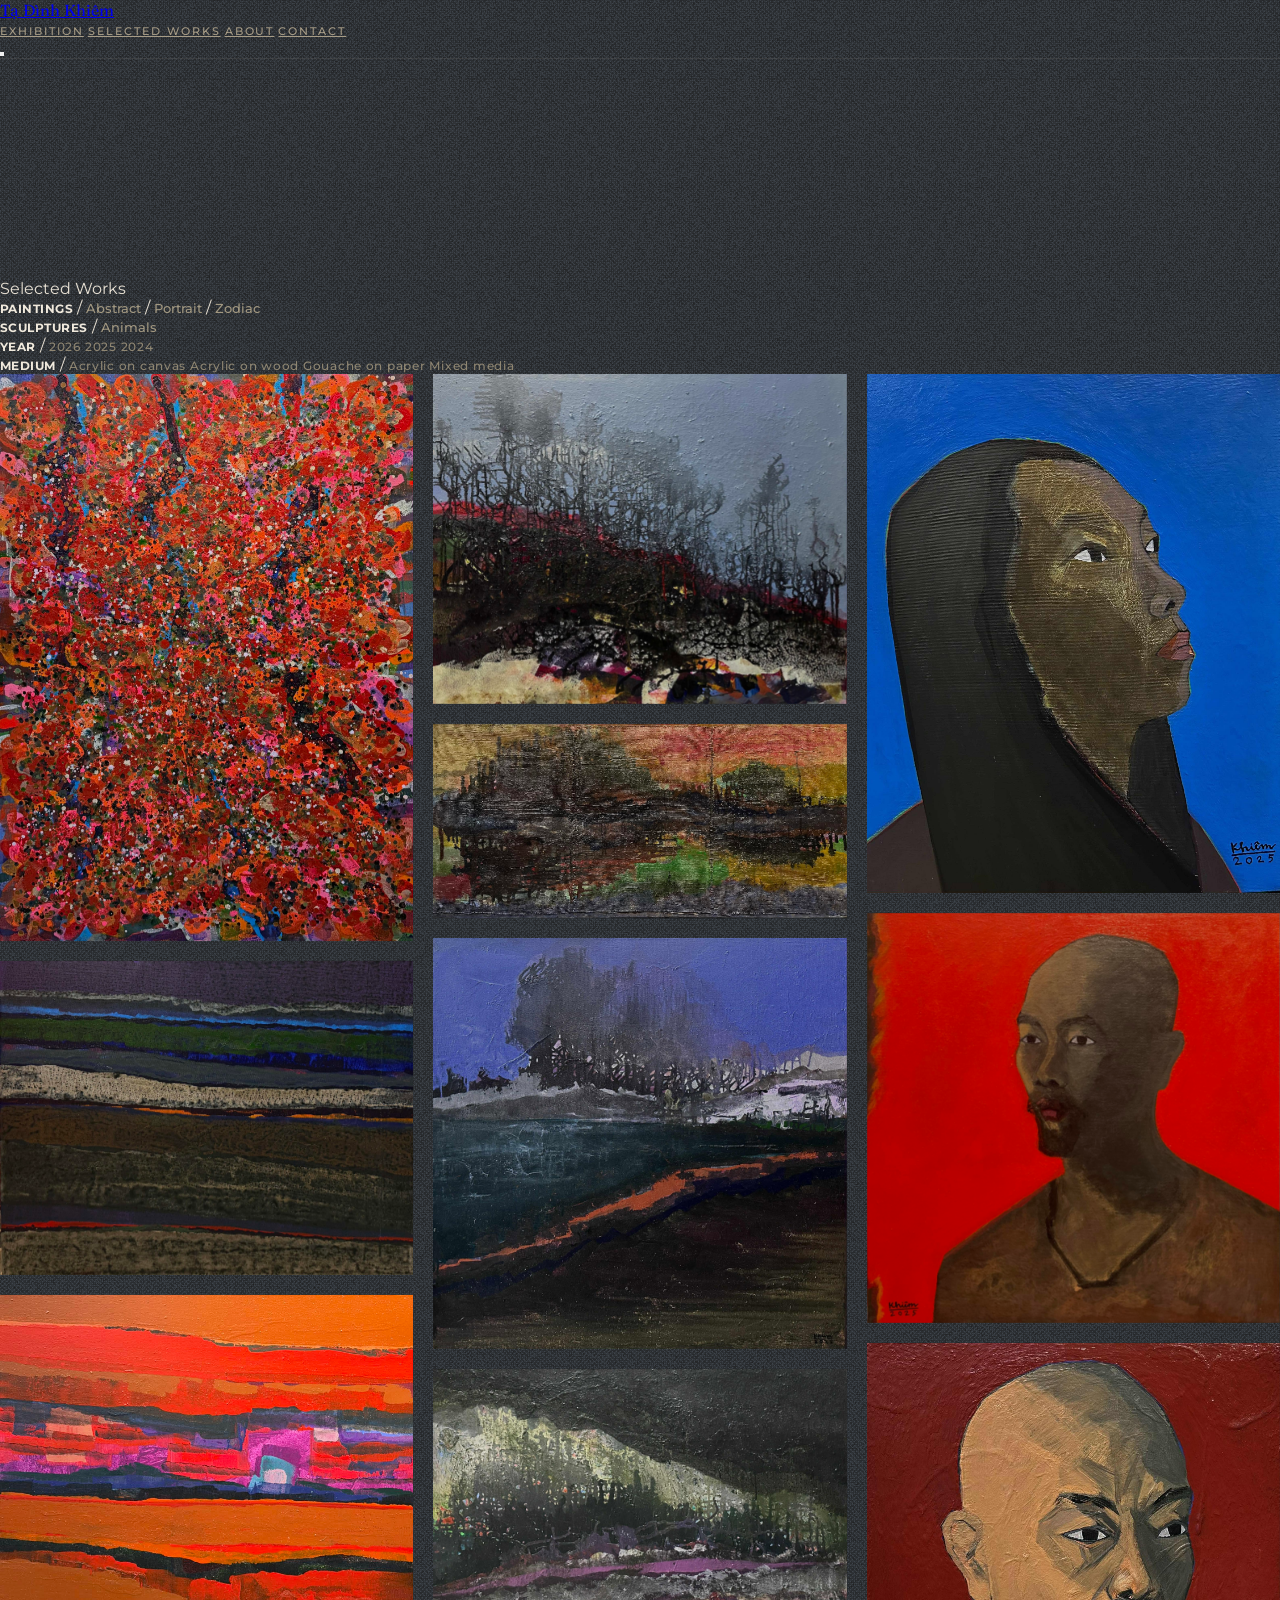
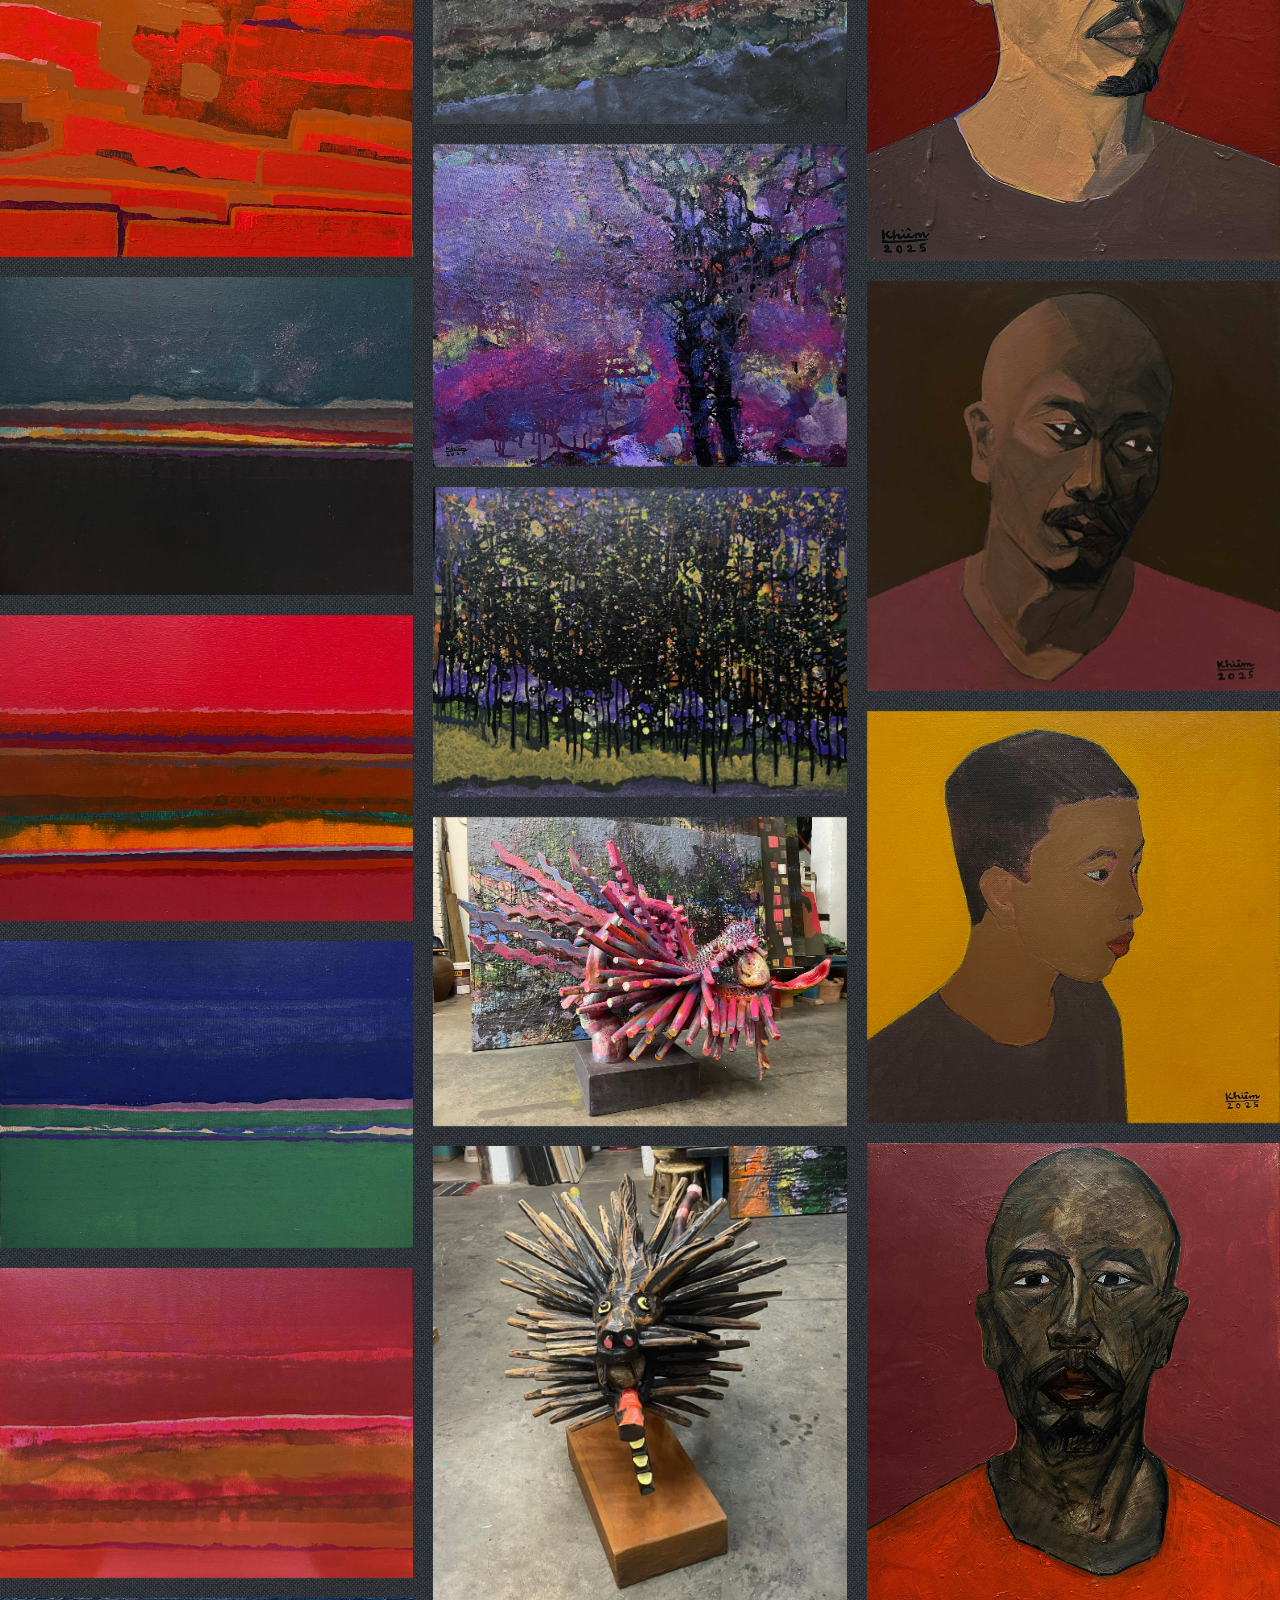
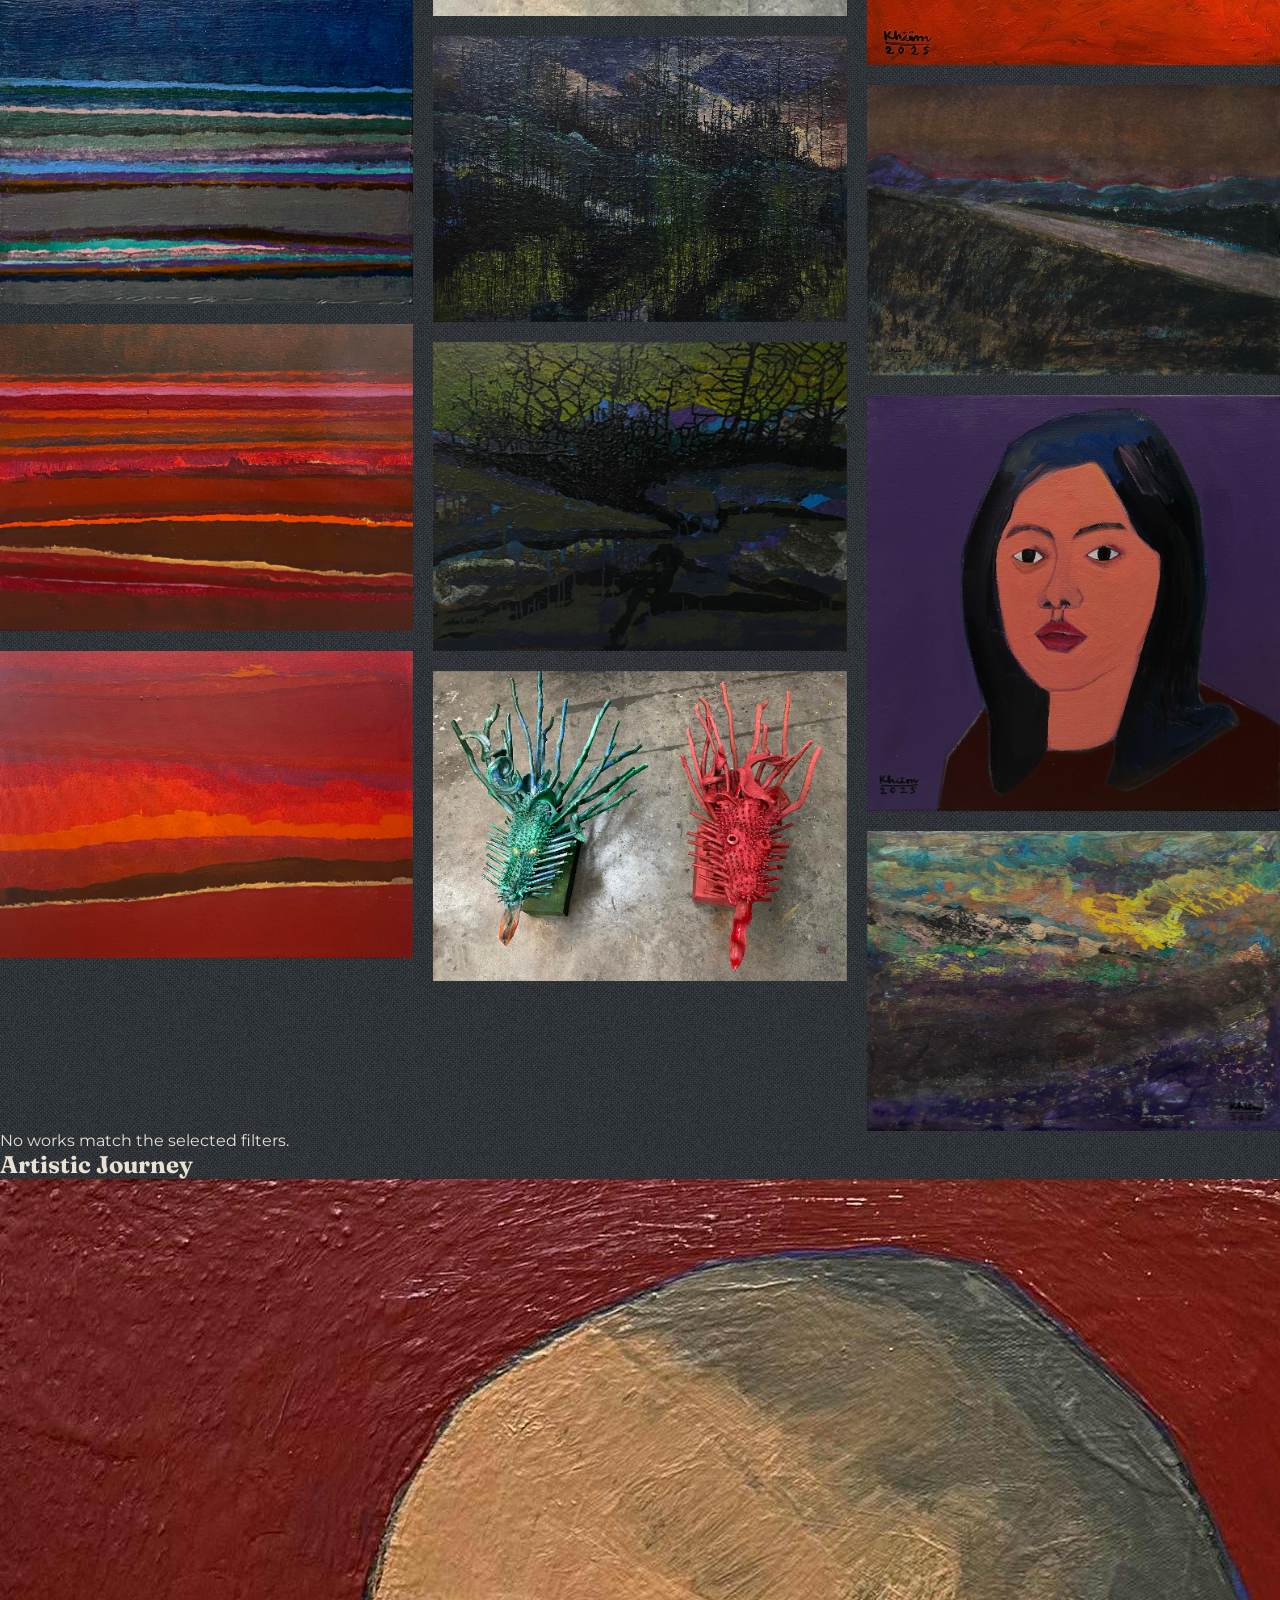
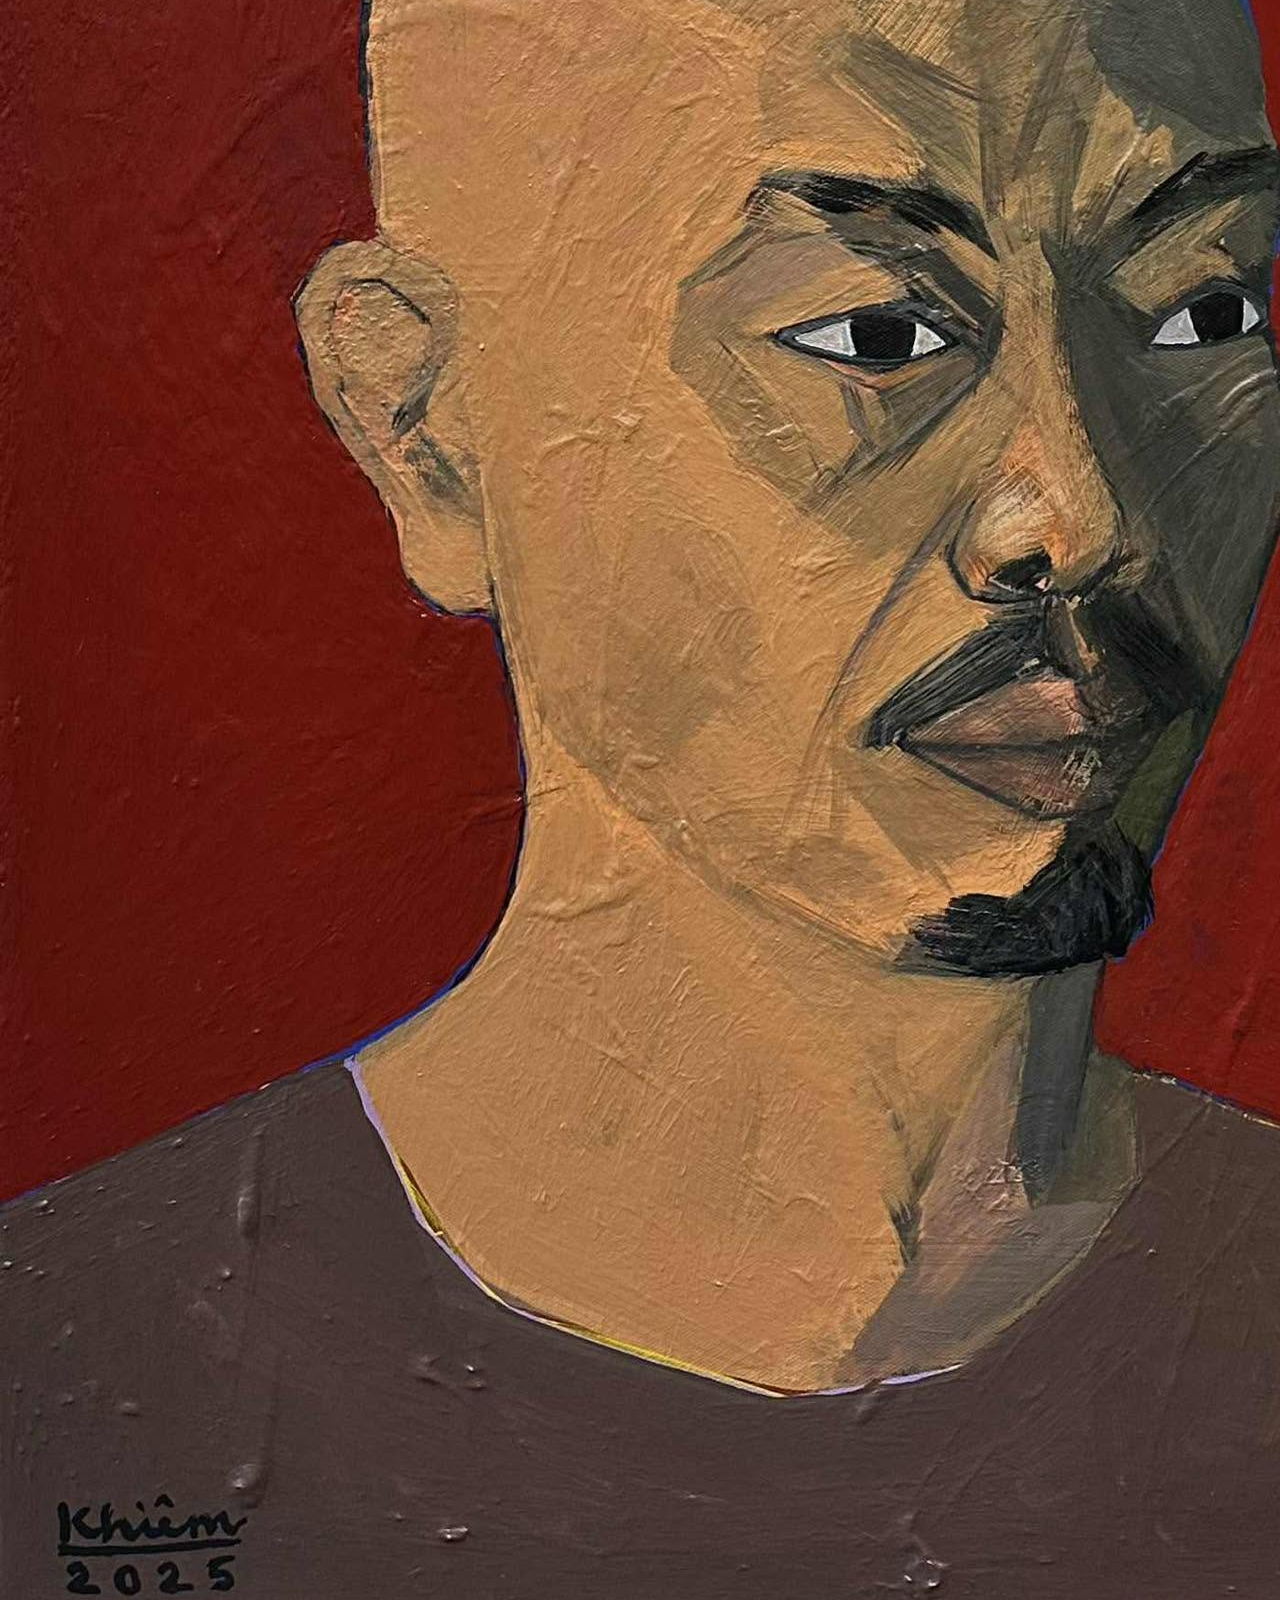
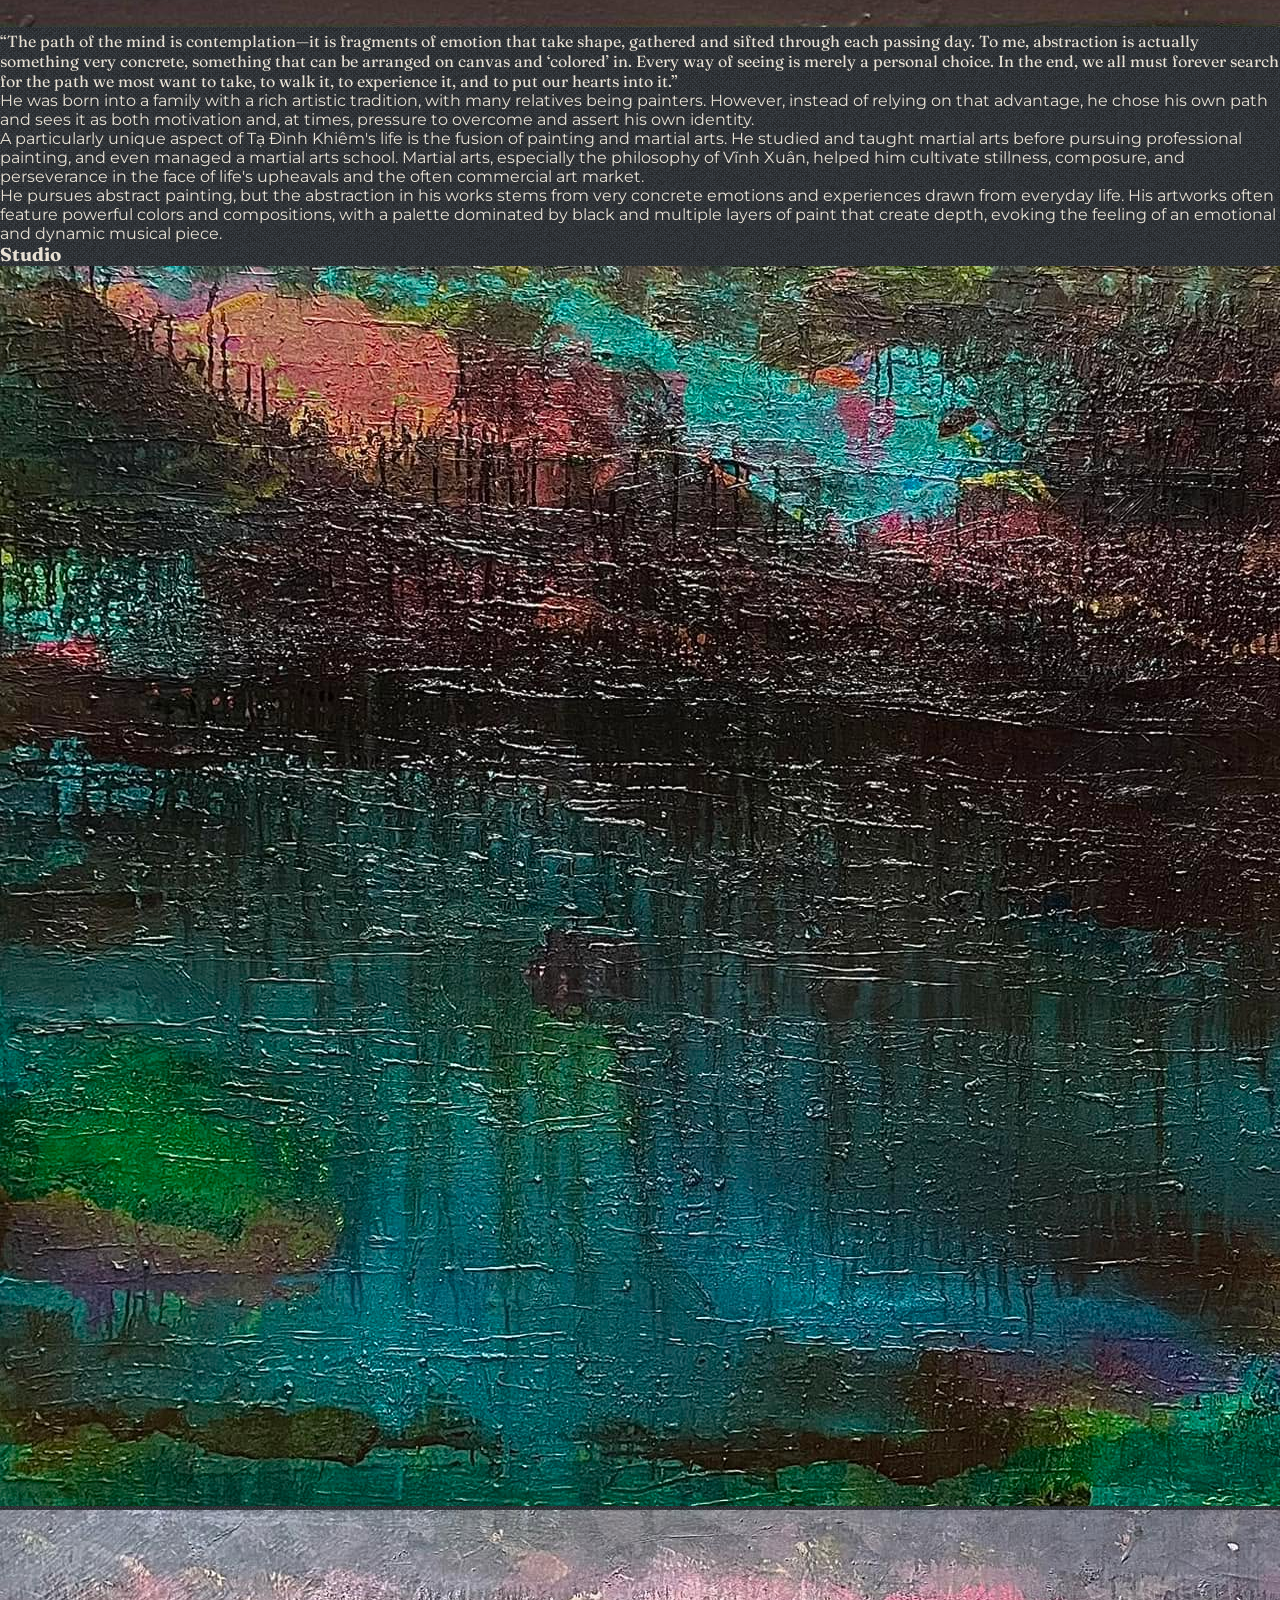
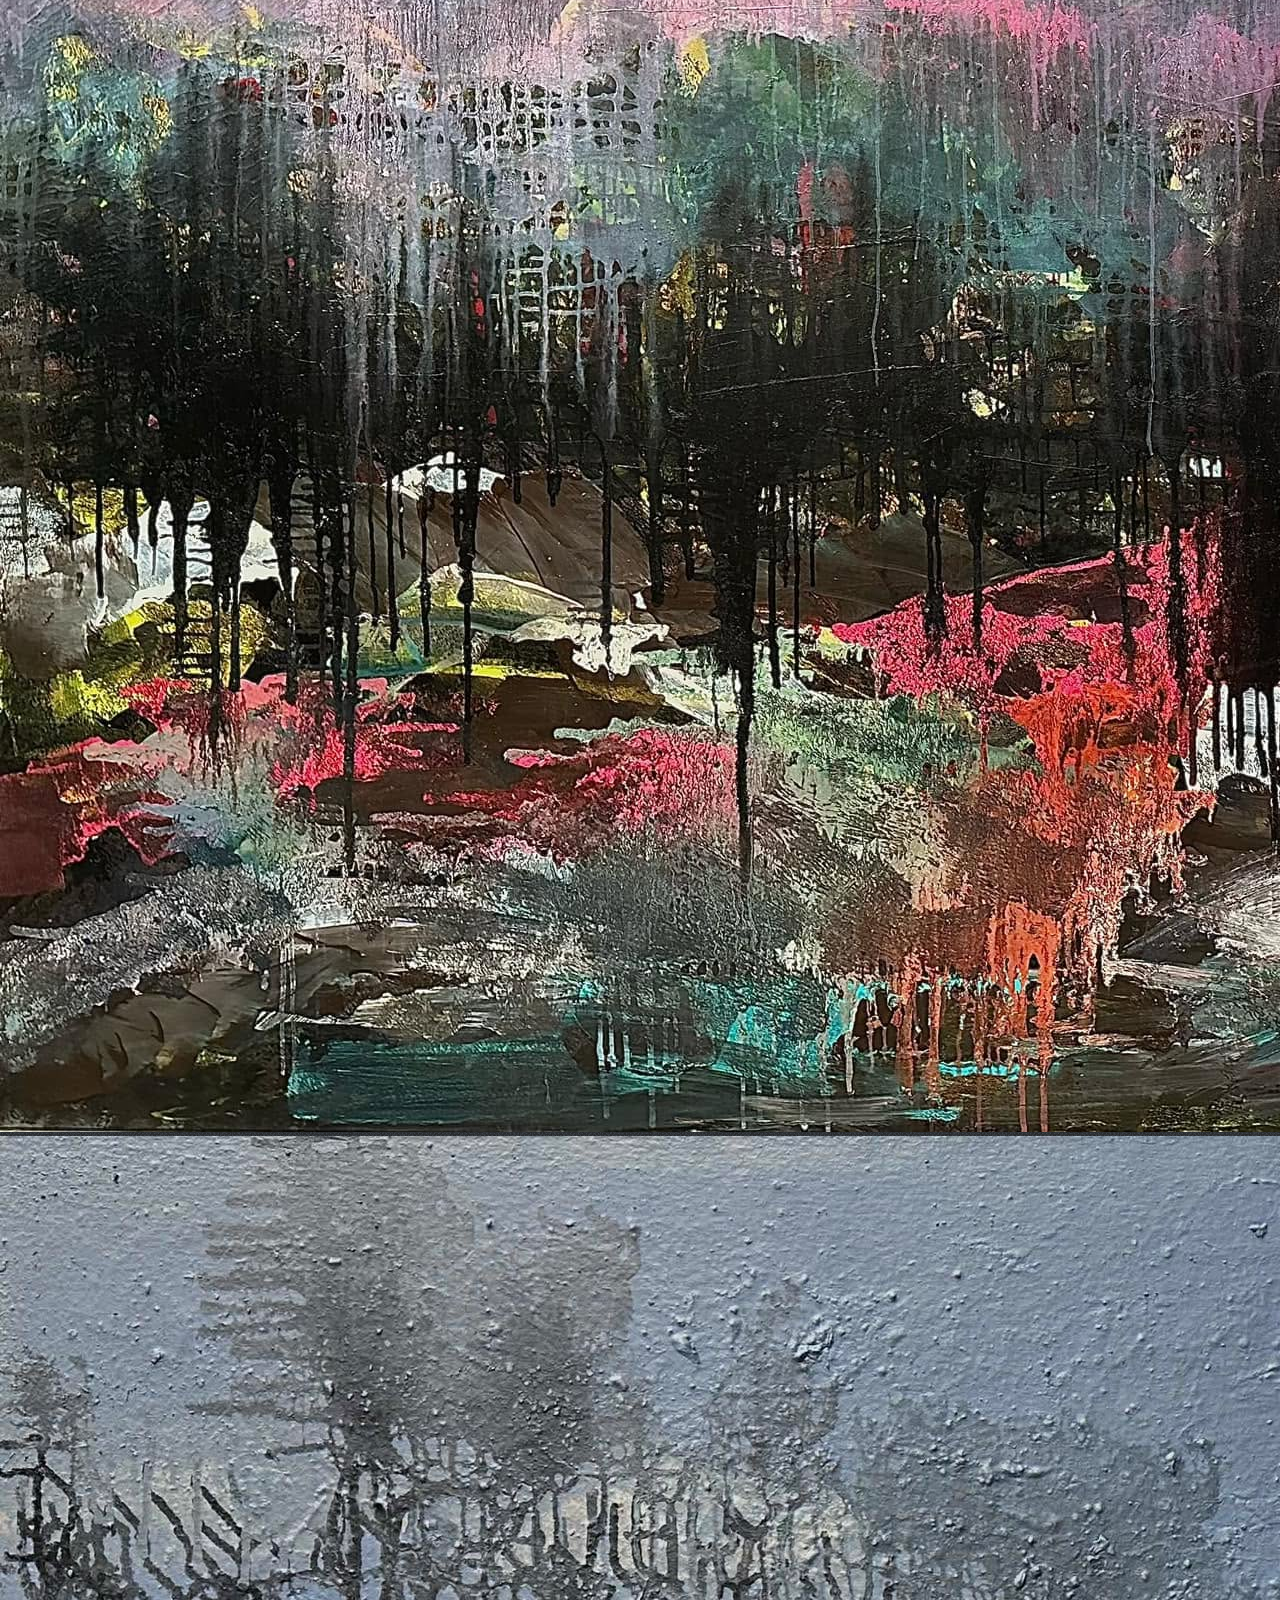
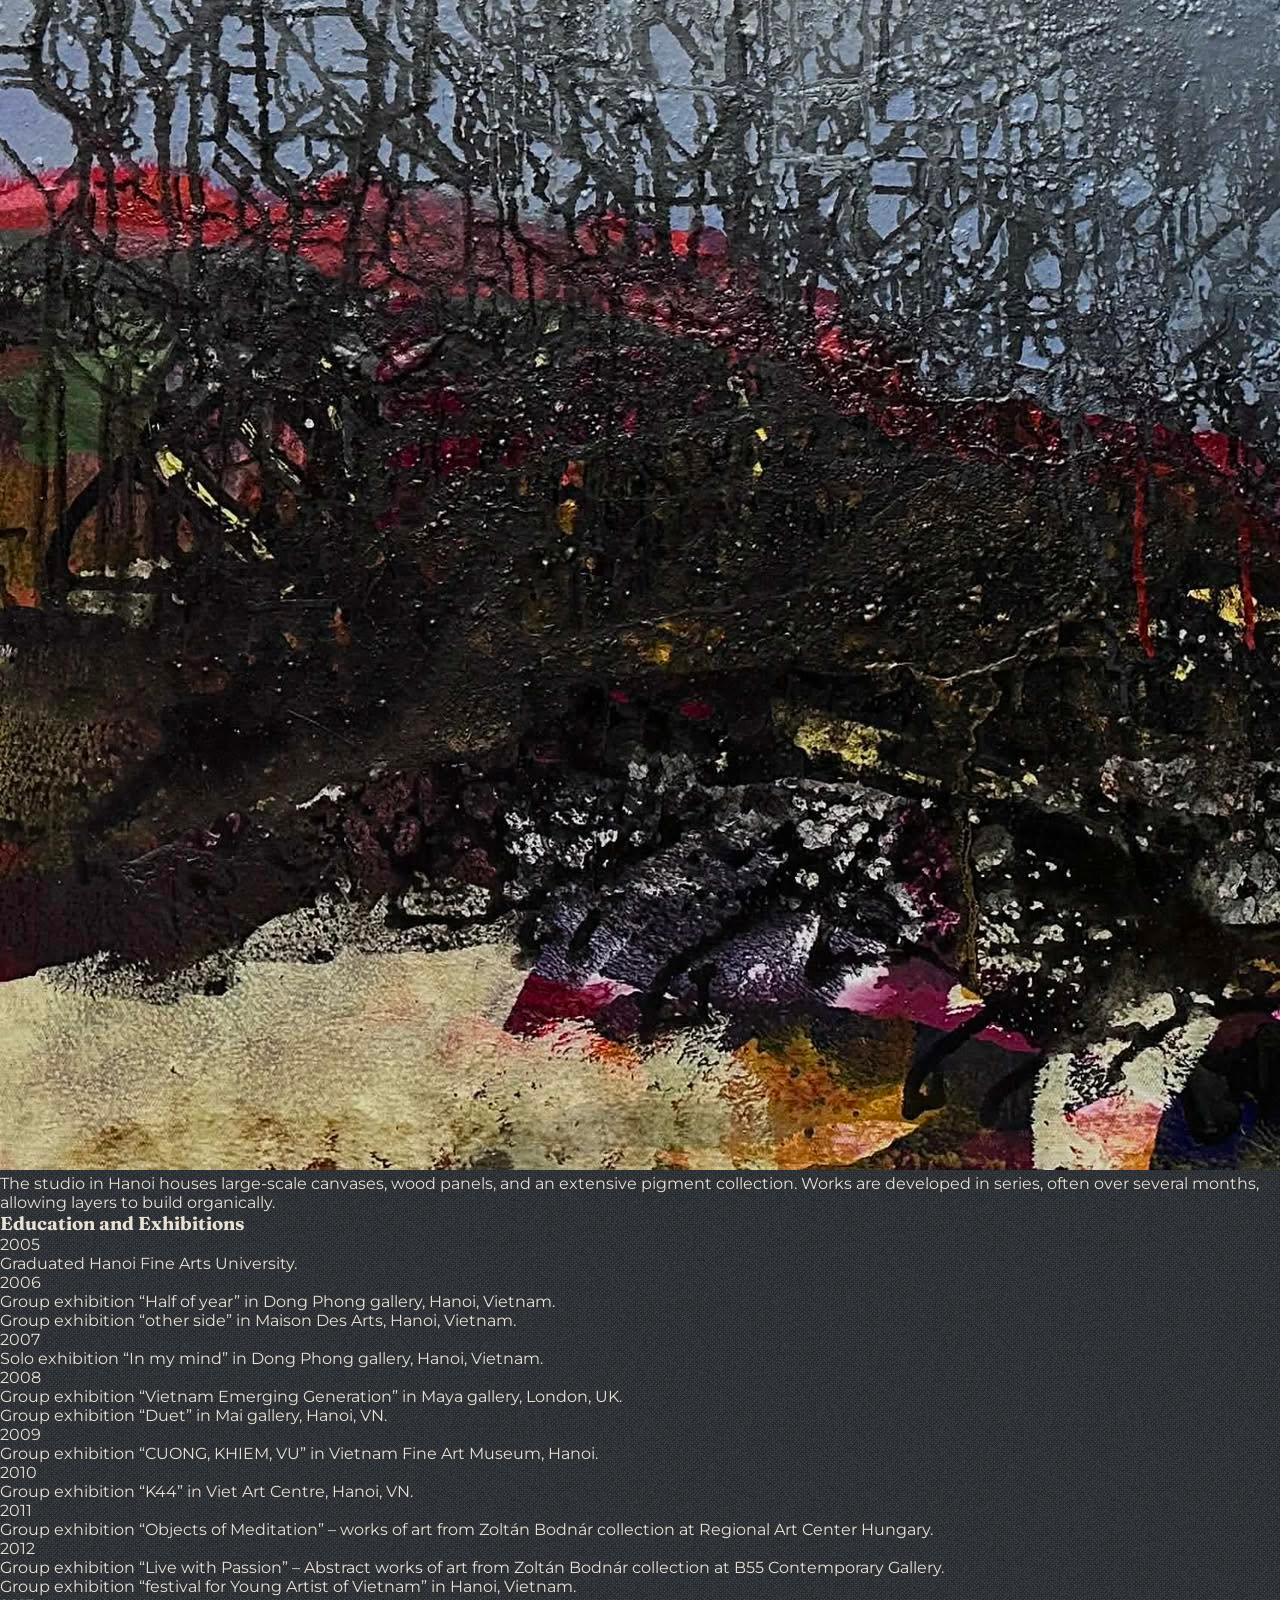
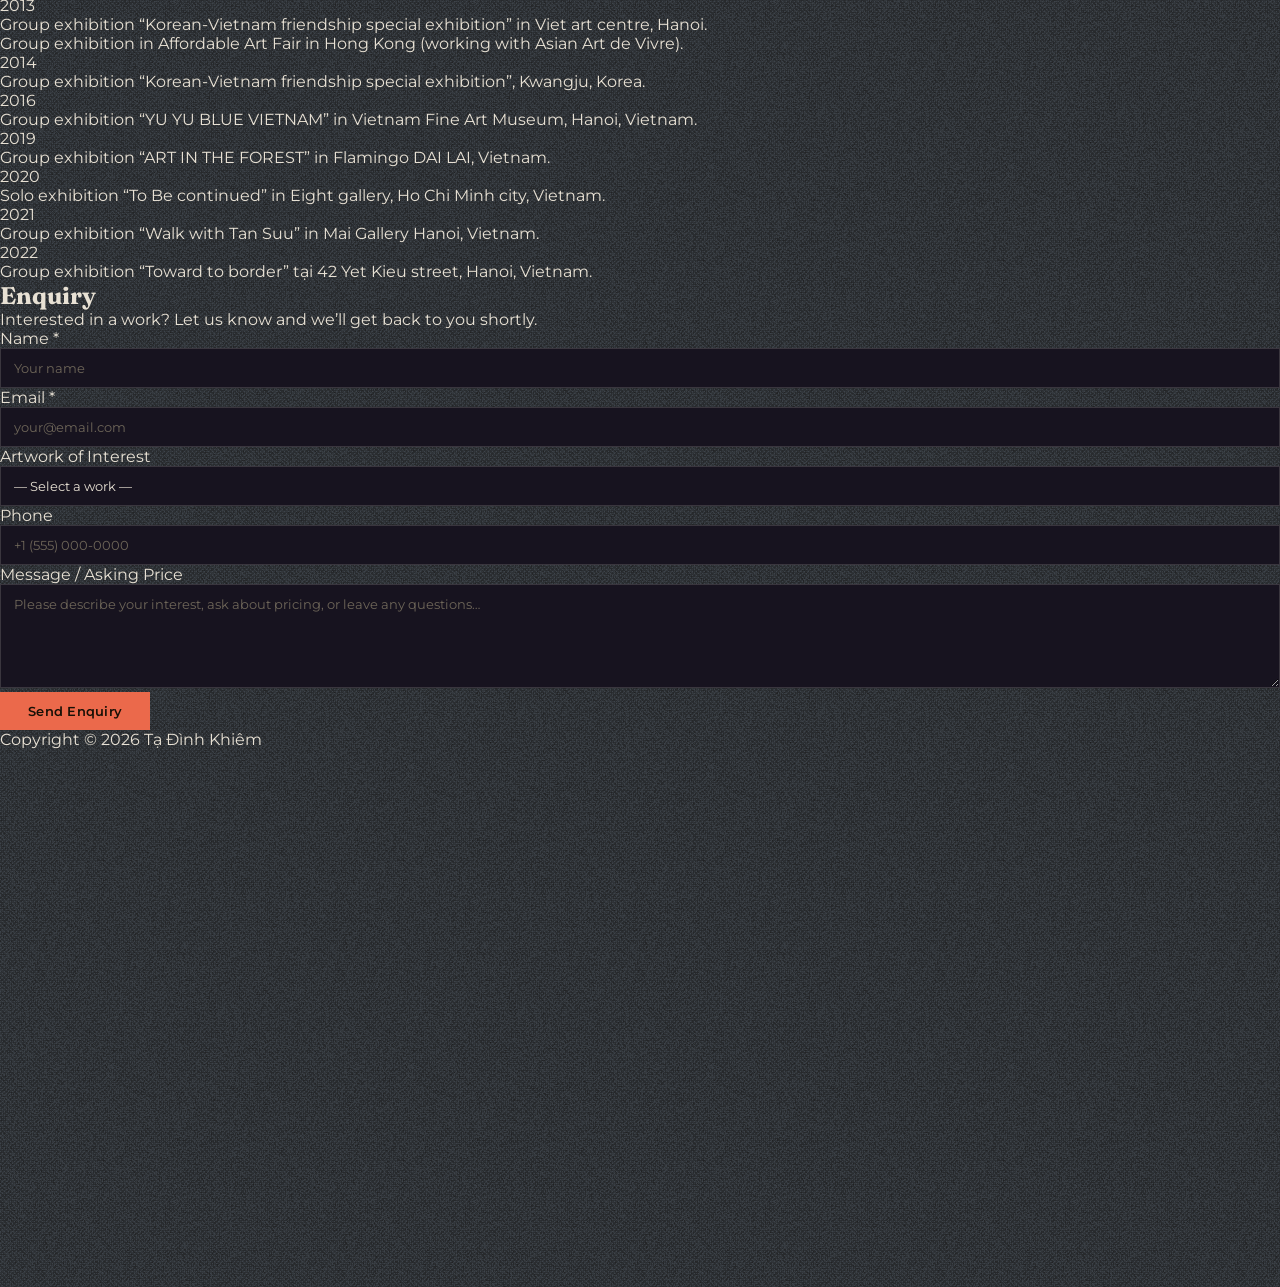
==== commit 6a8fde4e: "fixed display and chính tả" ====
--- a/index.html
+++ b/index.html
@@ -327,7 +327,7 @@
             background: var(--arrow-bg);
             backdrop-filter: blur(8px);
             border: 1px solid rgba(255, 255, 255, .12);
-            color: #fff;
+            color: #EFE9DD;
             display: flex;
             align-items: center;
             justify-content: center;
@@ -482,7 +482,7 @@
 
         .bo {
             background: transparent;
-            color: #fff;
+            color: #EFE9DD;
             font-family: inherit;
             font-weight: 600;
             font-size: 11px;
@@ -495,7 +495,7 @@
         }
 
         .bo:hover {
-            border-color: #fff;
+            border-color: #EFE9DD;
             background: rgba(255, 255, 255, .08)
         }
     </style>
@@ -514,7 +514,7 @@
                 <a href="#contact" class="nl font-bold">Contact</a>
             </nav>
             <button id="menuBtn" class="md:hidden text-[#A79C86] hover:text-[#EB694B] transition-colors"><iconify-icon
-                    icon="lucide:menu" width="22"></iconify-icon></button>
+                    icon="lucide:layout-grid-circles" width="22"></iconify-icon></button>
         </div>
         <div class="dv"></div>
     </header>
@@ -522,8 +522,8 @@
     <div id="mobileMenu" class="mm fixed bg-[#3e444b] Bg-[#3e444b] bg-[url(./img/black-orchid.png)] inset-0 z-[60] flex flex-col items-center
         justify-center gap-8">
         <button id="closeMenu"
-            class="absolute top-4 right-5 text-[#A79C86] hover:text-[#EFE9DD] transition-colors"><iconify-icon
-                icon="lucide:x" width="24"></iconify-icon></button>
+            class="absolute top-6 right-6 text-[#A79C86] hover:text-[#EB694B] transition-colors"><iconify-icon
+                icon="lucide:log-out" width="24"></iconify-icon></button>
         <a href="exhibition.html"
             class="text-2xl font-display font-bold tracking-wide text-[#EFE9DD] hover:text-[#EB694B] ml">Exhibition</a>
         <a href="#works"
@@ -556,7 +556,7 @@
                     </div>
                     <span class="flex items-start gap-2 font-semibold max-w-xl leading-snug"><iconify-icon
                             icon="lucide:map-pin" width="18"
-                            class="text-white/85 mt-0.5 flex-shrink-0"></iconify-icon>Floor 2, Building B,
+                            class="text-white/85 mt-0.5 flex-shrink-0"></iconify-icon>2nd Floor, Building B,<br>
                         Vietnam National Fine Arts Museum,<br>66 Nguyen Thai Hoc St., Hanoi, Vietnam</span>
                     <div class="flex flex-wrap items-center gap-x-8 gap-y-2">
                         <span class="flex items-center gap-2 font-semibold"><iconify-icon icon="lucide:door-open"
@@ -833,7 +833,7 @@
 
     <footer id="contact">
         <div
-            class="flex flex-wrap items-center gap-x-6 gap-y-3 text-[14px] ps-10 max-[649px]:ps-4 font-bold text-[#A79C86] px-5 md:px-10 py-10 ">
+            class="max-w-[1440px] mx-auto flex flex-wrap items-center gap-x-6 gap-y-3 text-[14px] font-bold text-[#A79C86] px-5 md:px-10 py-10">
             <p>Copyright © 2026 Tạ Đình
                 Khiêm</p>
     </footer>
@@ -842,8 +842,8 @@
     <div id="lb" class="lb fixed inset-0 z-[70] flex flex-col">
         <div class="flex items-center justify-between px-4 md:px-8 h-14 flex-shrink-0">
             <span id="lbCt" class="text-[#A79C86] text-[13px] font-medium tabular-nums"></span>
-            <button id="clLb" class="text-[#A79C86] hover:text-[#EFE9DD] transition-colors"><iconify-icon
-                    icon="lucide:x" width="24"></iconify-icon></button>
+            <button id="clLb" class="text-[#A79C86] hover:text-[#EB694B] transition-colors"><iconify-icon
+                    icon="lucide:log-out" width="24"></iconify-icon></button>
         </div>
         <div class="flex-1 flex flex-col md:flex-row items-stretch overflow-hidden min-h-0">
             <div class="relative flex-1 flex items-center justify-center px-2 md:px-4 pb-2 md:pb-0 min-h-0">
@@ -882,10 +882,10 @@
                     <button id="lbEq" class="bs w-full">Enquire About This Work</button>
                     <div class="flex items-center justify-between text-[12px]">
                         <button id="lbPT"
-                            class="text-white/50 hover:text-white transition-colors font-medium flex items-center gap-1"><iconify-icon
+                            class="text-white/50 hover:text-[#EFE9DD] transition-colors font-medium flex items-center gap-1"><iconify-icon
                                 icon="lucide:arrow-left" width="14"></iconify-icon> Prev</button>
                         <button id="lbNT"
-                            class="text-white/50 hover:text-white transition-colors font-medium flex items-center gap-1">Next
+                            class="text-white/50 hover:text-[#EFE9DD] transition-colors font-medium flex items-center gap-1">Next
                             <iconify-icon icon="lucide:arrow-right" width="14"></iconify-icon></button>
                     </div>
                 </div>
@@ -899,8 +899,8 @@
         <div class="ei bg-[#3E444B] w-full max-w-lg max-h-[90vh] overflow-y-auto">
             <div class="flex items-center justify-between px-6 pt-6 pb-4">
                 <h3 class="font-display text-xl font-bold tracking-tight">Enquiry</h3>
-                <button id="clEq" class="text-[#A79C86] hover:text-[#EFE9DD] transition-colors"><iconify-icon
-                        icon="lucide:x" width="22"></iconify-icon></button>
+                <button id="clEq" class="text-[#A79C86] hover:text-[#EB694B] transition-colors"><iconify-icon
+                        icon="lucide:log-out" width="22"></iconify-icon></button>
             </div>
             <div class="px-6 pb-6">
                 <p id="eqAr" class="text-[13px] text-[#EB694B] font-semibold mb-5"></p>
